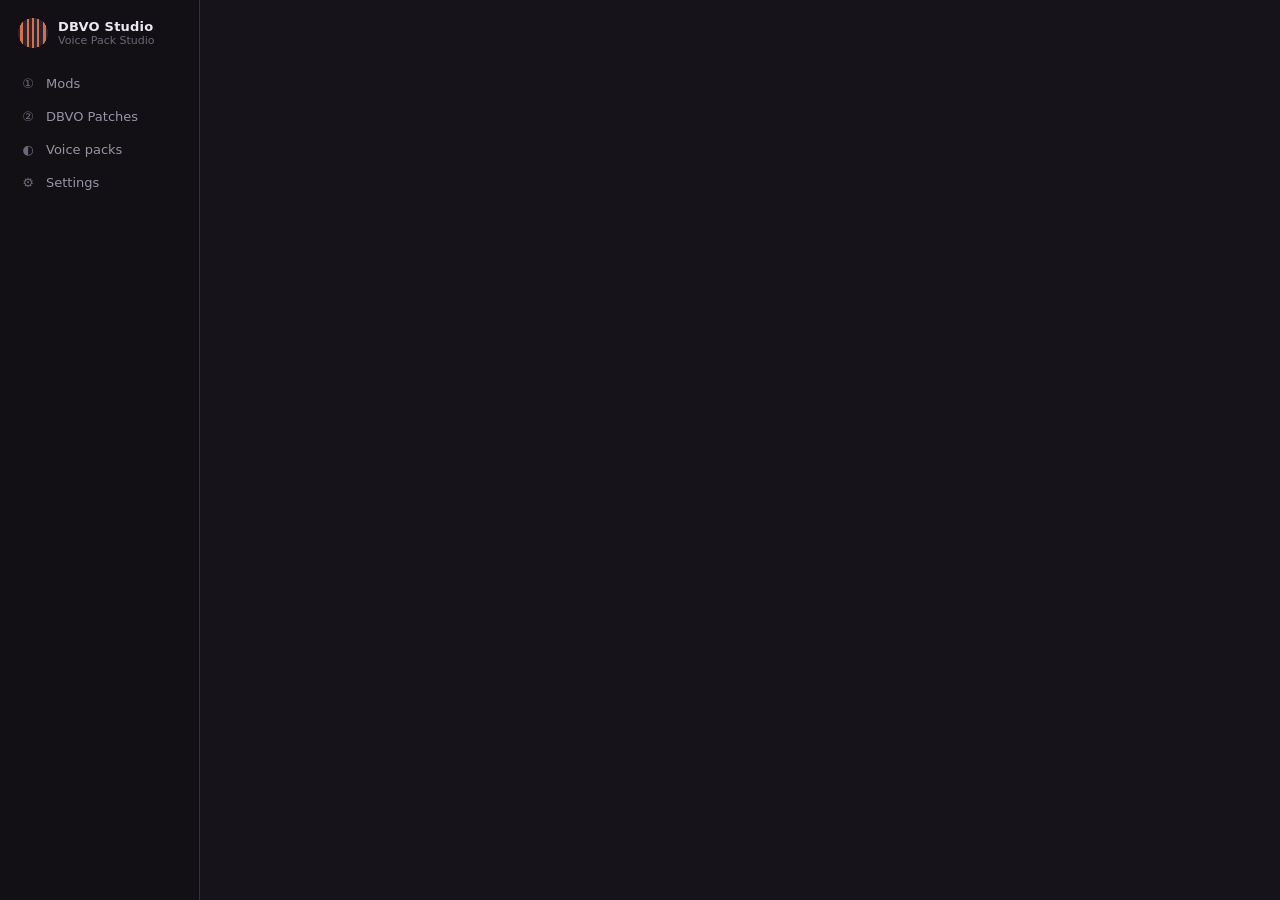
==== src/DbvoStudio.App/wwwroot/index.html @ eaf82854 "WIP: UI shell, styles, grid library Co-Authored-By: Claude Opus 5.5 <noreply@anthropic.com> Claude-S" ====
<!doctype html>
<html lang="en">
<head>
  <meta charset="utf-8">
  <meta name="viewport" content="width=device-width, initial-scale=1">
  <title>DBVO Voice Pack Studio</title>
  <link rel="stylesheet" href="styles.css">
</head>
<body>
  <div id="app">
    <nav id="nav">
      <div class="brand">
        <span class="logo" aria-hidden="true"></span>
        <div>
          <div class="brand-name">DBVO Studio</div>
          <div class="brand-sub">Voice Pack Studio</div>
        </div>
      </div>
      <button class="nav-item" data-view="mods"><span class="n-ico">①</span>Mods</button>
      <button class="nav-item" data-view="patches"><span class="n-ico">②</span>DBVO Patches</button>
      <button class="nav-item" data-view="voices"><span class="n-ico">◐</span>Voice packs</button>
      <button class="nav-item" data-view="settings"><span class="n-ico">⚙</span>Settings</button>
      <div class="nav-fill"></div>
      <div id="job" class="job hidden">
        <div class="job-label"></div>
        <div class="bar"><div class="bar-fill"></div></div>
        <button class="btn sm ghost" id="job-cancel">Cancel</button>
      </div>
    </nav>
    <main id="main"></main>
  </div>
  <div id="toast" class="toast hidden"></div>
  <div id="modal" class="modal hidden"><div class="modal-card"></div></div>
  <script type="module" src="app.js"></script>
</body>
</html>
---- src/DbvoStudio.App/wwwroot/styles.css ----
:root {
  --bg: #16141a;
  --panel: #1e1b23;
  --panel-2: #26222d;
  --line: #34303c;
  --text: #ece8f1;
  --dim: #9a93a6;
  --faint: #6e6779;
  --accent: #d6704a;
  --accent-2: #f0a37f;
  --ok: #5fbf8a;
  --warn: #e5b84f;
  --bad: #e2626b;
  --info: #6aa7e8;
  --row: 30px;
  --radius: 6px;
  font-family: "Segoe UI Variable Text", "Segoe UI", system-ui, sans-serif;
  font-size: 13px;
  color-scheme: dark;
}
* { box-sizing: border-box; }
html, body { margin: 0; height: 100%; background: var(--bg); color: var(--text); overflow: hidden; }
button, input, select, textarea { font: inherit; color: inherit; }
a { color: var(--accent-2); }
.hidden { display: none !important; }
.mono { font-family: "Cascadia Mono", Consolas, monospace; font-size: 12px; }
.dim { color: var(--dim); }
.faint { color: var(--faint); }
.grow { flex: 1; min-width: 0; }
.row { display: flex; align-items: center; gap: 8px; }
.col { display: flex; flex-direction: column; gap: 8px; }
.wrap { flex-wrap: wrap; }
.spacer { flex: 1; }

#app { display: grid; grid-template-columns: 200px 1fr; height: 100%; }
#nav { background: #121015; border-right: 1px solid var(--line); display: flex; flex-direction: column; padding: 14px 10px; gap: 2px; }
.brand { display: flex; gap: 10px; align-items: center; padding: 4px 8px 18px; }
.logo { width: 30px; height: 30px; border-radius: 8px; background: linear-gradient(90deg, transparent 8%, var(--accent) 8% 16%, transparent 16% 30%, var(--accent) 30% 38%, transparent 38% 46%, var(--accent) 46% 54%, transparent 54% 62%, var(--accent) 62% 70%, transparent 70% 84%, var(--accent) 84% 92%, transparent 92%), #2a2430; -webkit-mask: radial-gradient(circle at 50% 50%, #000 70%, transparent 71%); }
.brand-name { font-weight: 650; letter-spacing: .2px; }
.brand-sub { color: var(--faint); font-size: 11px; }
.nav-item { text-align: left; background: none; border: 0; padding: 8px 10px; border-radius: var(--radius); color: var(--dim); cursor: pointer; display: flex; gap: 10px; align-items: center; }
.nav-item:hover { background: var(--panel); color: var(--text); }
.nav-item.active { background: var(--panel-2); color: var(--text); box-shadow: inset 2px 0 0 var(--accent); }
.n-ico { width: 16px; text-align: center; color: var(--faint); }
.nav-fill { flex: 1; }
.job { background: var(--panel); border: 1px solid var(--line); border-radius: var(--radius); padding: 8px; display: flex; flex-direction: column; gap: 6px; }
.job-label { font-size: 12px; color: var(--dim); white-space: nowrap; overflow: hidden; text-overflow: ellipsis; }
.bar { height: 6px; background: var(--panel-2); border-radius: 3px; overflow: hidden; }
.bar-fill { height: 100%; background: var(--accent); width: 0; transition: width .2s; }

#main { overflow: hidden; display: flex; flex-direction: column; min-width: 0; }
.view { display: flex; flex-direction: column; height: 100%; min-height: 0; }
.view-head { padding: 14px 18px 10px; border-bottom: 1px solid var(--line); display: flex; gap: 12px; align-items: center; flex-wrap: wrap; }
.view-head h1 { font-size: 17px; margin: 0; font-weight: 620; }
.view-head .sub { color: var(--dim); }
.view-body { flex: 1; overflow: auto; padding: 16px 18px; min-height: 0; }
.split { flex: 1; display: grid; grid-template-columns: 1fr 360px; min-height: 0; }
.split > .left { display: flex; flex-direction: column; min-width: 0; min-height: 0; }
.inspector { border-left: 1px solid var(--line); background: var(--panel); overflow: auto; padding: 14px; display: flex; flex-direction: column; gap: 12px; }
.inspector h3 { margin: 0; font-size: 13px; color: var(--dim); font-weight: 600; text-transform: uppercase; letter-spacing: .6px; }
.field-label { font-size: 11px; color: var(--faint); text-transform: uppercase; letter-spacing: .5px; margin-bottom: 3px; }
.box { background: var(--panel-2); border: 1px solid var(--line); border-radius: var(--radius); padding: 8px 10px; word-break: break-word; }

.btn { background: var(--panel-2); border: 1px solid var(--line); border-radius: var(--radius); padding: 6px 12px; cursor: pointer; white-space: nowrap; }
.btn:hover { border-color: #4a4454; background: #2d2834; }
.btn:disabled { opacity: .45; cursor: default; }
.btn.primary { background: var(--accent); border-color: var(--accent); color: #1a0f0a; font-weight: 600; }
.btn.primary:hover { background: var(--accent-2); }
.btn.danger { color: var(--bad); }
.btn.ghost { background: transparent; }
.btn.sm { padding: 3px 8px; font-size: 12px; }
.icon-btn { background: none; border: 0; color: var(--dim); cursor: pointer; padding: 2px 5px; border-radius: 4px; font-size: 13px; line-height: 1; }
.icon-btn:hover { background: var(--panel-2); color: var(--text); }

input[type=text], input[type=number], input[type=password], select, textarea {
  background: #121015; border: 1px solid var(--line); border-radius: var(--radius); padding: 6px 8px; outline: none; min-width: 0;
}
input:focus, select:focus, textarea:focus { border-color: var(--accent); }
textarea { resize: vertical; width: 100%; }
input[type=range] { accent-color: var(--accent); }
input[type=checkbox] { accent-color: var(--accent); }
.form { display: grid; grid-template-columns: 200px 1fr; gap: 10px 16px; align-items: center; max-width: 980px; }
.form .help { grid-column: 2; color: var(--faint); font-size: 12px; margin-top: -6px; }
.form h2 { grid-column: 1 / -1; font-size: 14px; margin: 18px 0 2px; color: var(--accent-2); font-weight: 600; }
.path-input { display: flex; gap: 6px; }
.path-input input { flex: 1; }

.cards { display: grid; grid-template-columns: repeat(auto-fill, minmax(320px, 1fr)); gap: 12px; }
.card { background: var(--panel); border: 1px solid var(--line); border-radius: 8px; padding: 12px 14px; cursor: pointer; display: flex; flex-direction: column; gap: 6px; }
.card:hover { border-color: #4a4454; }
.card h3 { margin: 0; font-size: 14px; }
.card .meta { color: var(--dim); font-size: 12px; }

.chip { display: inline-flex; gap: 4px; align-items: center; padding: 2px 8px; border-radius: 999px; background: var(--panel-2); border: 1px solid var(--line); font-size: 12px; color: var(--dim); cursor: pointer; white-space: nowrap; }
.chip:hover { color: var(--text); }
.chip.on { background: #3a2a24; border-color: var(--accent); color: var(--text); }
.chip .n { color: var(--faint); }
.tag-chip { background: #2a2235; border-color: #4a3d5a; color: #d7c9ee; }
.badge { display: inline-block; padding: 0 6px; border-radius: 4px; font-size: 11px; font-weight: 600; line-height: 18px; white-space: nowrap; }
.b-valid { background: #1f3328; color: var(--ok); }
.b-fixed { background: #1f2c3d; color: var(--info); }
.b-broken { background: #3d1f24; color: var(--bad); }
.b-toolong { background: #3d311b; color: var(--warn); }
.b-skip, .b-hidden { background: #2a2730; color: var(--faint); }
.b-changed { background: #3d311b; color: var(--warn); }
.b-removed { background: #2a2730; color: var(--faint); text-decoration: line-through; }

.toolbar { display: flex; gap: 8px; align-items: center; padding: 8px 18px; border-bottom: 1px solid var(--line); flex-wrap: wrap; background: var(--panel); }
.toolbar .grp { display: flex; gap: 6px; align-items: center; padding-right: 10px; border-right: 1px solid var(--line); }
.toolbar .grp:last-child { border-right: 0; }
.toolbar label { color: var(--dim); font-size: 12px; }
.toolbar select, .toolbar input[type=text], .toolbar input[type=number] { padding: 3px 6px; }
.filters { display: flex; gap: 6px; align-items: center; padding: 8px 18px; border-bottom: 1px solid var(--line); flex-wrap: wrap; }
.filters input[type=text] { width: 240px; padding: 4px 8px; }

.banner { margin: 10px 18px 0; padding: 8px 12px; border-radius: var(--radius); border: 1px solid; display: flex; gap: 10px; align-items: center; flex-wrap: wrap; }
.banner.warn { border-color: #6b5320; background: #2a2214; color: #f1d58f; }
.banner.bad { border-color: #6b2a30; background: #2a1517; color: #f3a9ae; }
.banner.info { border-color: #2c4a6b; background: #142130; color: #b5d3f3; }

/* virtual grid */
.vgrid { flex: 1; overflow: auto; position: relative; min-height: 0; }
.vgrid-head { position: sticky; top: 0; z-index: 2; display: flex; background: #1a171f; border-bottom: 1px solid var(--line); height: 28px; align-items: center; font-size: 11px; color: var(--faint); text-transform: uppercase; letter-spacing: .5px; }
.vgrid-body { position: relative; }
.vrow { position: absolute; left: 0; right: 0; height: var(--row); display: flex; align-items: center; border-bottom: 1px solid #221f27; }
.vrow:hover { background: #1d1a22; }
.vrow.sel { background: #2a2230; }
.vrow.focus { box-shadow: inset 2px 0 0 var(--accent); background: #261f2b; }
.vrow.muted { color: var(--faint); }
.cell { padding: 0 8px; overflow: hidden; white-space: nowrap; text-overflow: ellipsis; flex-shrink: 0; }
.cell.flex { flex: 1; min-width: 120px; }
.cell input[type=text] { width: 100%; padding: 2px 6px; background: transparent; border-color: transparent; }
.cell input[type=text]:hover { border-color: var(--line); }
.cell input[type=text]:focus { background: #121015; border-color: var(--accent); }
.dot { width: 9px; height: 9px; border-radius: 50%; display: inline-block; background: var(--faint); }
.dot.Generated { background: var(--ok); }
.dot.Pending { background: #57505f; }
.dot.Generating { background: var(--info); animation: pulse 1s infinite; }
.dot.Failed { background: var(--bad); }
.dot.Stale { background: var(--warn); }
.dot.Omitted { background: transparent; border: 1px solid var(--faint); }
@keyframes pulse { 50% { opacity: .35; } }
.mark { font-size: 11px; color: var(--faint); margin-right: 4px; }
.mark.warn { color: var(--warn); }
.mark.info { color: var(--info); }
.suggest { color: var(--info); }
.diff-add { background: #1f3d2c; color: #9be3b7; border-radius: 3px; padding: 0 2px; }

.actionbar { display: flex; gap: 8px; align-items: center; padding: 8px 18px; border-top: 1px solid var(--line); background: var(--panel); flex-wrap: wrap; }
.dropzone { border: 1px dashed #4a4454; border-radius: 8px; padding: 18px; text-align: center; color: var(--dim); }
.dropzone.over { border-color: var(--accent); color: var(--text); background: #2a1f1c; }
.take { display: flex; gap: 6px; align-items: center; padding: 6px 8px; border-radius: var(--radius); background: var(--panel-2); border: 1px solid var(--line); }
.take.sel { border-color: var(--accent); }
.take .meta { font-size: 11px; color: var(--faint); }
.tbl { width: 100%; border-collapse: collapse; }
.tbl td, .tbl th { padding: 5px 6px; border-bottom: 1px solid var(--line); text-align: left; }
.tbl th { color: var(--faint); font-size: 11px; text-transform: uppercase; font-weight: 500; }

.toast { position: fixed; bottom: 18px; left: 50%; transform: translateX(-50%); background: #2d2834; border: 1px solid var(--line); padding: 9px 16px; border-radius: 8px; max-width: 70%; z-index: 50; box-shadow: 0 8px 30px #0008; }
.toast.bad { border-color: var(--bad); }
.modal { position: fixed; inset: 0; background: #0009; display: flex; align-items: center; justify-content: center; z-index: 40; }
.modal-card { background: var(--panel); border: 1px solid var(--line); border-radius: 10px; padding: 18px 20px; width: min(640px, 92vw); max-height: 86vh; overflow: auto; display: flex; flex-direction: column; gap: 12px; }
.modal-card h2 { margin: 0; font-size: 16px; }
.kv { display: grid; grid-template-columns: 180px 1fr; gap: 4px 12px; }
.kv div:nth-child(odd) { color: var(--dim); }
.empty { color: var(--dim); padding: 40px; text-align: center; }
.empty h2 { color: var(--text); font-size: 16px; }
::-webkit-scrollbar { width: 11px; height: 11px; }
::-webkit-scrollbar-thumb { background: #3a3542; border-radius: 6px; border: 2px solid var(--bg); }
::-webkit-scrollbar-track { background: transparent; }
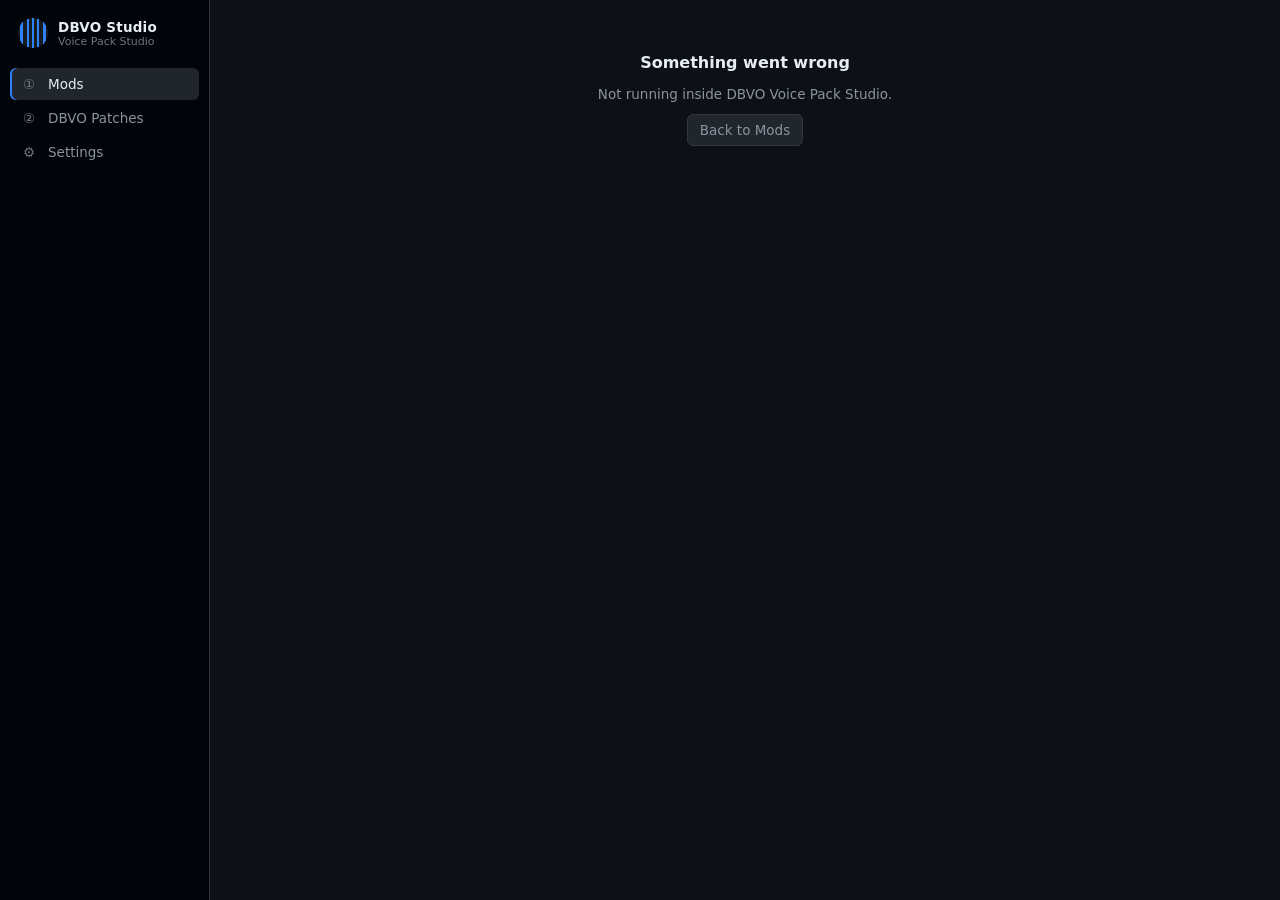
==== commit 513aabdc: "UI for second test: Phase 1/2 rewrite, settings tabs, categories, caret tags Co-Authored-By: Claude " ====
--- a/src/DbvoStudio.App/wwwroot/index.html
+++ b/src/DbvoStudio.App/wwwroot/index.html
@@ -18,7 +18,6 @@
       </div>
       <button class="nav-item" data-view="mods"><span class="n-ico">①</span>Mods</button>
       <button class="nav-item" data-view="patches"><span class="n-ico">②</span>DBVO Patches</button>
-      <button class="nav-item" data-view="voices"><span class="n-ico">◐</span>Voice packs</button>
       <button class="nav-item" data-view="settings"><span class="n-ico">⚙</span>Settings</button>
       <div class="nav-fill"></div>
       <div id="job" class="job hidden">
--- a/src/DbvoStudio.App/wwwroot/styles.css
+++ b/src/DbvoStudio.App/wwwroot/styles.css
@@ -1,170 +1,251 @@
+/* GitHub-Dark style theme: deep blue-black surfaces, blue accent. */
 :root {
-  --bg: #16141a;
-  --panel: #1e1b23;
-  --panel-2: #26222d;
-  --line: #34303c;
-  --text: #ece8f1;
-  --dim: #9a93a6;
-  --faint: #6e6779;
-  --accent: #d6704a;
-  --accent-2: #f0a37f;
-  --ok: #5fbf8a;
-  --warn: #e5b84f;
-  --bad: #e2626b;
-  --info: #6aa7e8;
-  --row: 30px;
+  --bg: #0d1117;
+  --panel: #161b22;
+  --panel-2: #1c2128;
+  --raised: #21262d;
+  --line: #30363d;
+  --line-soft: #21262d;
+  --text: #e6edf3;
+  --dim: #8b949e;
+  --faint: #6e7681;
+  --accent: #2f81f7;
+  --accent-strong: #1f6feb;
+  --accent-soft: #388bfd26;
+  --link: #58a6ff;
+  --ok: #3fb950;
+  --warn: #d29922;
+  --bad: #f85149;
+  --violet: #a371f7;
+  --row: 34px;
   --radius: 6px;
   font-family: "Segoe UI Variable Text", "Segoe UI", system-ui, sans-serif;
-  font-size: 13px;
+  font-size: 13.5px;
   color-scheme: dark;
 }
 * { box-sizing: border-box; }
 html, body { margin: 0; height: 100%; background: var(--bg); color: var(--text); overflow: hidden; }
 button, input, select, textarea { font: inherit; color: inherit; }
-a { color: var(--accent-2); }
+a { color: var(--link); text-decoration: none; }
+a:hover { text-decoration: underline; }
 .hidden { display: none !important; }
-.mono { font-family: "Cascadia Mono", Consolas, monospace; font-size: 12px; }
+.mono { font-family: "Cascadia Mono", "Cascadia Code", Consolas, monospace; font-size: 12.5px; }
 .dim { color: var(--dim); }
 .faint { color: var(--faint); }
 .grow { flex: 1; min-width: 0; }
-.row { display: flex; align-items: center; gap: 8px; }
+.row { display: flex; align-items: center; gap: 8px; min-width: 0; }
 .col { display: flex; flex-direction: column; gap: 8px; }
 .wrap { flex-wrap: wrap; }
 .spacer { flex: 1; }
-
-#app { display: grid; grid-template-columns: 200px 1fr; height: 100%; }
-#nav { background: #121015; border-right: 1px solid var(--line); display: flex; flex-direction: column; padding: 14px 10px; gap: 2px; }
+.ellipsis { overflow: hidden; text-overflow: ellipsis; white-space: nowrap; }
+
+#app { display: grid; grid-template-columns: 210px 1fr; height: 100%; }
+#nav { background: #010409; border-right: 1px solid var(--line); display: flex; flex-direction: column; padding: 14px 10px; gap: 2px; }
 .brand { display: flex; gap: 10px; align-items: center; padding: 4px 8px 18px; }
-.logo { width: 30px; height: 30px; border-radius: 8px; background: linear-gradient(90deg, transparent 8%, var(--accent) 8% 16%, transparent 16% 30%, var(--accent) 30% 38%, transparent 38% 46%, var(--accent) 46% 54%, transparent 54% 62%, var(--accent) 62% 70%, transparent 70% 84%, var(--accent) 84% 92%, transparent 92%), #2a2430; -webkit-mask: radial-gradient(circle at 50% 50%, #000 70%, transparent 71%); }
+.logo { width: 30px; height: 30px; border-radius: 8px; background: linear-gradient(90deg, transparent 8%, var(--accent) 8% 16%, transparent 16% 30%, var(--accent) 30% 38%, transparent 38% 46%, var(--accent) 46% 54%, transparent 54% 62%, var(--accent) 62% 70%, transparent 70% 84%, var(--accent) 84% 92%, transparent 92%), #161b22; -webkit-mask: radial-gradient(circle at 50% 50%, #000 70%, transparent 71%); }
 .brand-name { font-weight: 650; letter-spacing: .2px; }
 .brand-sub { color: var(--faint); font-size: 11px; }
-.nav-item { text-align: left; background: none; border: 0; padding: 8px 10px; border-radius: var(--radius); color: var(--dim); cursor: pointer; display: flex; gap: 10px; align-items: center; }
+.nav-item { text-align: left; background: none; border: 0; padding: 8px 10px; border-radius: var(--radius); color: var(--dim); cursor: pointer; display: flex; gap: 10px; align-items: center; width: 100%; }
 .nav-item:hover { background: var(--panel); color: var(--text); }
-.nav-item.active { background: var(--panel-2); color: var(--text); box-shadow: inset 2px 0 0 var(--accent); }
-.n-ico { width: 16px; text-align: center; color: var(--faint); }
+.nav-item.active { background: var(--raised); color: var(--text); box-shadow: inset 2px 0 0 var(--accent); }
+.n-ico { width: 18px; text-align: center; color: var(--faint); }
 .nav-fill { flex: 1; }
 .job { background: var(--panel); border: 1px solid var(--line); border-radius: var(--radius); padding: 8px; display: flex; flex-direction: column; gap: 6px; }
 .job-label { font-size: 12px; color: var(--dim); white-space: nowrap; overflow: hidden; text-overflow: ellipsis; }
-.bar { height: 6px; background: var(--panel-2); border-radius: 3px; overflow: hidden; }
+.bar { height: 6px; background: var(--raised); border-radius: 3px; overflow: hidden; }
 .bar-fill { height: 100%; background: var(--accent); width: 0; transition: width .2s; }
+.bar.ok .bar-fill { background: var(--ok); }
 
 #main { overflow: hidden; display: flex; flex-direction: column; min-width: 0; }
 .view { display: flex; flex-direction: column; height: 100%; min-height: 0; }
-.view-head { padding: 14px 18px 10px; border-bottom: 1px solid var(--line); display: flex; gap: 12px; align-items: center; flex-wrap: wrap; }
-.view-head h1 { font-size: 17px; margin: 0; font-weight: 620; }
+.view-head { padding: 12px 18px; border-bottom: 1px solid var(--line); display: flex; gap: 12px; align-items: center; flex-wrap: wrap; background: var(--panel); }
+.view-head h1 { font-size: 16px; margin: 0; font-weight: 650; letter-spacing: .2px; }
 .view-head .sub { color: var(--dim); }
-.view-body { flex: 1; overflow: auto; padding: 16px 18px; min-height: 0; }
-.split { flex: 1; display: grid; grid-template-columns: 1fr 360px; min-height: 0; }
+.view-body { flex: 1; overflow: auto; padding: 18px; min-height: 0; }
+.hint { padding: 7px 18px; color: var(--dim); font-size: 12.5px; border-bottom: 1px solid var(--line-soft); background: #0d1117; }
+.hint b { color: var(--text); font-weight: 600; }
+
+.split { flex: 1; display: grid; grid-template-columns: 1fr 380px; min-height: 0; }
+.split.no-insp { grid-template-columns: 1fr; }
+.split.no-insp > .inspector { display: none; }
 .split > .left { display: flex; flex-direction: column; min-width: 0; min-height: 0; }
-.inspector { border-left: 1px solid var(--line); background: var(--panel); overflow: auto; padding: 14px; display: flex; flex-direction: column; gap: 12px; }
-.inspector h3 { margin: 0; font-size: 13px; color: var(--dim); font-weight: 600; text-transform: uppercase; letter-spacing: .6px; }
-.field-label { font-size: 11px; color: var(--faint); text-transform: uppercase; letter-spacing: .5px; margin-bottom: 3px; }
-.box { background: var(--panel-2); border: 1px solid var(--line); border-radius: var(--radius); padding: 8px 10px; word-break: break-word; }
-
-.btn { background: var(--panel-2); border: 1px solid var(--line); border-radius: var(--radius); padding: 6px 12px; cursor: pointer; white-space: nowrap; }
-.btn:hover { border-color: #4a4454; background: #2d2834; }
+.inspector { border-left: 1px solid var(--line); background: var(--panel); overflow-y: auto; overflow-x: hidden; padding: 14px; display: flex; flex-direction: column; gap: 12px; min-width: 0; }
+.inspector h3 { margin: 0; font-size: 11.5px; color: var(--dim); font-weight: 600; text-transform: uppercase; letter-spacing: .7px; }
+.field-label { font-size: 11px; color: var(--faint); text-transform: uppercase; letter-spacing: .6px; margin-bottom: 4px; font-weight: 600; }
+.box { background: var(--bg); border: 1px solid var(--line); border-radius: var(--radius); padding: 8px 10px; word-break: break-word; overflow-wrap: anywhere; }
+.help { background: #0d1d33; border: 1px solid #1f4170; border-radius: var(--radius); padding: 10px 12px; color: #c9d8ec; font-size: 12.5px; line-height: 1.5; }
+.help.warn { background: #2a2111; border-color: #5c4615; color: #e8d6a8; }
+.help.bad { background: #2a1416; border-color: #6e2a2f; color: #f2c0c3; }
+.help b { color: var(--text); }
+.help p { margin: 0 0 6px; }
+.help p:last-child { margin: 0; }
+.help ul { margin: 4px 0 0; padding-left: 18px; }
+.counter { font-size: 12px; color: var(--dim); }
+.counter.over { color: var(--bad); font-weight: 600; }
+.check { font-size: 12px; padding: 6px 8px; border-radius: var(--radius); }
+.check.bad { background: #2a1416; color: #f2c0c3; }
+.check.ok { background: #102a19; color: #a6e3b5; }
+
+.btn { background: var(--raised); border: 1px solid var(--line); border-radius: var(--radius); padding: 5px 12px; cursor: pointer; white-space: nowrap; display: inline-flex; gap: 6px; align-items: center; line-height: 20px; }
+.btn:hover { background: #30363d; border-color: #8b949e55; }
 .btn:disabled { opacity: .45; cursor: default; }
-.btn.primary { background: var(--accent); border-color: var(--accent); color: #1a0f0a; font-weight: 600; }
-.btn.primary:hover { background: var(--accent-2); }
+.btn.primary { background: var(--accent-strong); border-color: #388bfd66; color: #fff; font-weight: 600; }
+.btn.primary:hover { background: var(--accent); }
 .btn.danger { color: var(--bad); }
-.btn.ghost { background: transparent; }
-.btn.sm { padding: 3px 8px; font-size: 12px; }
-.icon-btn { background: none; border: 0; color: var(--dim); cursor: pointer; padding: 2px 5px; border-radius: 4px; font-size: 13px; line-height: 1; }
-.icon-btn:hover { background: var(--panel-2); color: var(--text); }
+.btn.ghost { background: transparent; border-color: transparent; }
+.btn.ghost:hover { background: var(--raised); border-color: var(--line); }
+.btn.sm { padding: 2px 9px; font-size: 12.5px; }
+.btn-group { display: inline-flex; }
+.btn-group .btn:not(:last-child) { border-top-right-radius: 0; border-bottom-right-radius: 0; }
+.btn-group .btn:not(:first-child) { border-top-left-radius: 0; border-bottom-left-radius: 0; border-left: 1px solid #ffffff33; }
+.icon-btn { background: none; border: 0; color: var(--dim); cursor: pointer; padding: 3px 6px; border-radius: 4px; font-size: 14px; line-height: 1; }
+.icon-btn:hover { background: var(--raised); color: var(--text); }
+.icon-btn:disabled { opacity: .35; cursor: default; }
+.menu { position: absolute; z-index: 30; background: var(--panel); border: 1px solid var(--line); border-radius: 8px; padding: 4px; box-shadow: 0 8px 24px #010409cc; min-width: 220px; }
+.menu button { display: block; width: 100%; text-align: left; background: none; border: 0; padding: 7px 10px; border-radius: 5px; cursor: pointer; }
+.menu button:hover { background: var(--accent-strong); color: #fff; }
+.menu .menu-sub { color: var(--faint); font-size: 11.5px; }
 
 input[type=text], input[type=number], input[type=password], select, textarea {
-  background: #121015; border: 1px solid var(--line); border-radius: var(--radius); padding: 6px 8px; outline: none; min-width: 0;
+  background: var(--bg); border: 1px solid var(--line); border-radius: var(--radius); padding: 5px 9px; outline: none; min-width: 0;
 }
-input:focus, select:focus, textarea:focus { border-color: var(--accent); }
-textarea { resize: vertical; width: 100%; }
+input:focus, select:focus, textarea:focus { border-color: var(--accent); box-shadow: 0 0 0 3px var(--accent-soft); }
+textarea { resize: vertical; width: 100%; line-height: 1.45; }
 input[type=range] { accent-color: var(--accent); }
-input[type=checkbox] { accent-color: var(--accent); }
-.form { display: grid; grid-template-columns: 200px 1fr; gap: 10px 16px; align-items: center; max-width: 980px; }
-.form .help { grid-column: 2; color: var(--faint); font-size: 12px; margin-top: -6px; }
-.form h2 { grid-column: 1 / -1; font-size: 14px; margin: 18px 0 2px; color: var(--accent-2); font-weight: 600; }
+input[type=checkbox] { accent-color: var(--accent); width: 15px; height: 15px; }
+
+/* toggle switch */
+.switch { display: inline-flex; align-items: center; gap: 10px; cursor: pointer; user-select: none; }
+.switch input { display: none; }
+.switch .track { width: 34px; height: 19px; border-radius: 10px; background: #30363d; position: relative; transition: background .15s; flex-shrink: 0; }
+.switch .track::after { content: ""; position: absolute; top: 2px; left: 2px; width: 15px; height: 15px; border-radius: 50%; background: #8b949e; transition: left .15s, background .15s; }
+.switch input:checked + .track { background: var(--accent-strong); }
+.switch input:checked + .track::after { left: 17px; background: #fff; }
+.switch.disabled { opacity: .5; cursor: default; }
+
+/* segmented control */
+.seg { display: inline-flex; background: var(--bg); border: 1px solid var(--line); border-radius: var(--radius); padding: 2px; }
+.seg button { background: none; border: 0; padding: 3px 12px; border-radius: 4px; cursor: pointer; color: var(--dim); }
+.seg button.on { background: var(--raised); color: var(--text); box-shadow: inset 0 0 0 1px var(--line); font-weight: 600; }
+.seg button:disabled { cursor: default; }
+
+/* settings layout */
+.settings { display: grid; grid-template-columns: 210px 1fr; flex: 1; min-height: 0; }
+.subnav { border-right: 1px solid var(--line); padding: 14px 10px; display: flex; flex-direction: column; gap: 2px; overflow: auto; }
+.section { background: var(--panel); border: 1px solid var(--line); border-radius: 8px; margin-bottom: 16px; max-width: 1100px; }
+.section-head { padding: 12px 16px; border-bottom: 1px solid var(--line); display: flex; align-items: center; gap: 10px; }
+.section-head h2 { margin: 0; font-size: 14px; font-weight: 650; }
+.section-body { padding: 4px 16px; }
+.srow { display: grid; grid-template-columns: 260px 1fr; gap: 16px; align-items: center; padding: 12px 0; border-bottom: 1px solid var(--line-soft); }
+.srow:last-child { border-bottom: 0; }
+.srow .lbl { display: flex; flex-direction: column; gap: 2px; }
+.srow .lbl small { color: var(--faint); font-size: 12px; line-height: 1.35; }
+.pill { display: inline-block; font-size: 10.5px; font-weight: 700; letter-spacing: .5px; padding: 1px 7px; border-radius: 10px; border: 1px solid; }
+.pill.blue { color: var(--link); border-color: #1f4170; background: #0d1d33; }
+.pill.gold { color: #e3b341; border-color: #5c4615; background: #2a2111; }
 .path-input { display: flex; gap: 6px; }
 .path-input input { flex: 1; }
 
-.cards { display: grid; grid-template-columns: repeat(auto-fill, minmax(320px, 1fr)); gap: 12px; }
-.card { background: var(--panel); border: 1px solid var(--line); border-radius: 8px; padding: 12px 14px; cursor: pointer; display: flex; flex-direction: column; gap: 6px; }
-.card:hover { border-color: #4a4454; }
-.card h3 { margin: 0; font-size: 14px; }
-.card .meta { color: var(--dim); font-size: 12px; }
-
-.chip { display: inline-flex; gap: 4px; align-items: center; padding: 2px 8px; border-radius: 999px; background: var(--panel-2); border: 1px solid var(--line); font-size: 12px; color: var(--dim); cursor: pointer; white-space: nowrap; }
-.chip:hover { color: var(--text); }
-.chip.on { background: #3a2a24; border-color: var(--accent); color: var(--text); }
+.chip { display: inline-flex; gap: 5px; align-items: center; padding: 2px 10px; border-radius: 999px; background: var(--panel); border: 1px solid var(--line); font-size: 12.5px; color: var(--dim); cursor: pointer; white-space: nowrap; }
+.chip:hover { color: var(--text); border-color: #8b949e66; }
+.chip.on { background: var(--accent-soft); border-color: var(--accent); color: var(--text); }
 .chip .n { color: var(--faint); }
-.tag-chip { background: #2a2235; border-color: #4a3d5a; color: #d7c9ee; }
-.badge { display: inline-block; padding: 0 6px; border-radius: 4px; font-size: 11px; font-weight: 600; line-height: 18px; white-space: nowrap; }
-.b-valid { background: #1f3328; color: var(--ok); }
-.b-fixed { background: #1f2c3d; color: var(--info); }
-.b-broken { background: #3d1f24; color: var(--bad); }
-.b-toolong { background: #3d311b; color: var(--warn); }
-.b-skip, .b-hidden { background: #2a2730; color: var(--faint); }
-.b-changed { background: #3d311b; color: var(--warn); }
-.b-removed { background: #2a2730; color: var(--faint); text-decoration: line-through; }
-
-.toolbar { display: flex; gap: 8px; align-items: center; padding: 8px 18px; border-bottom: 1px solid var(--line); flex-wrap: wrap; background: var(--panel); }
-.toolbar .grp { display: flex; gap: 6px; align-items: center; padding-right: 10px; border-right: 1px solid var(--line); }
-.toolbar .grp:last-child { border-right: 0; }
-.toolbar label { color: var(--dim); font-size: 12px; }
-.toolbar select, .toolbar input[type=text], .toolbar input[type=number] { padding: 3px 6px; }
+.tag-chip { background: transparent; border-color: #1f4170; color: var(--link); border-radius: 6px; padding: 2px 9px; }
+.tag-chip:hover { background: #0d1d33; color: #a5d6ff; border-color: var(--accent); }
+.badge { display: inline-block; padding: 0 7px; border-radius: 10px; font-size: 11px; font-weight: 600; line-height: 19px; white-space: nowrap; border: 1px solid transparent; }
+.b-valid { color: var(--ok); border-color: #238636aa; background: #12261a; }
+.b-fixed { color: var(--link); border-color: #1f4170; background: #0d1d33; }
+.b-broken { color: var(--bad); border-color: #6e2a2f; background: #2a1416; }
+.b-toolong { color: #e3b341; border-color: #5c4615; background: #2a2111; }
+.b-player { color: var(--violet); border-color: #4c2f7a; background: #1f1533; }
+.b-skip, .b-hidden { color: var(--faint); border-color: var(--line); }
+.b-changed { color: #e3b341; border-color: #5c4615; }
+.b-removed { color: var(--faint); border-color: var(--line); text-decoration: line-through; }
+
+.toolbar { display: flex; gap: 14px; align-items: flex-end; padding: 10px 18px; border-bottom: 1px solid var(--line); flex-wrap: wrap; background: var(--panel); }
+.tgroup { display: flex; flex-direction: column; gap: 4px; }
+.tgroup > label { color: var(--faint); font-size: 10.5px; text-transform: uppercase; letter-spacing: .7px; font-weight: 600; }
+.tgroup .row { gap: 6px; }
+.tdiv { width: 1px; align-self: stretch; background: var(--line); }
+.toolbar select, .toolbar input[type=text], .toolbar input[type=number] { padding: 4px 8px; }
+.tagbar { display: flex; gap: 6px; align-items: center; padding: 7px 18px; border-bottom: 1px solid var(--line); flex-wrap: wrap; }
+.tagbar .lbl { color: var(--faint); font-size: 10.5px; text-transform: uppercase; letter-spacing: .7px; font-weight: 600; margin-right: 4px; }
 .filters { display: flex; gap: 6px; align-items: center; padding: 8px 18px; border-bottom: 1px solid var(--line); flex-wrap: wrap; }
-.filters input[type=text] { width: 240px; padding: 4px 8px; }
+.filters input[type=text] { width: 260px; }
 
 .banner { margin: 10px 18px 0; padding: 8px 12px; border-radius: var(--radius); border: 1px solid; display: flex; gap: 10px; align-items: center; flex-wrap: wrap; }
-.banner.warn { border-color: #6b5320; background: #2a2214; color: #f1d58f; }
-.banner.bad { border-color: #6b2a30; background: #2a1517; color: #f3a9ae; }
-.banner.info { border-color: #2c4a6b; background: #142130; color: #b5d3f3; }
+.banner.warn { border-color: #5c4615; background: #2a2111; color: #e8d6a8; }
+.banner.bad { border-color: #6e2a2f; background: #2a1416; color: #f2c0c3; }
+.banner.info { border-color: #1f4170; background: #0d1d33; color: #c9d8ec; }
 
 /* virtual grid */
 .vgrid { flex: 1; overflow: auto; position: relative; min-height: 0; }
-.vgrid-head { position: sticky; top: 0; z-index: 2; display: flex; background: #1a171f; border-bottom: 1px solid var(--line); height: 28px; align-items: center; font-size: 11px; color: var(--faint); text-transform: uppercase; letter-spacing: .5px; }
-.vgrid-body { position: relative; }
-.vrow { position: absolute; left: 0; right: 0; height: var(--row); display: flex; align-items: center; border-bottom: 1px solid #221f27; }
-.vrow:hover { background: #1d1a22; }
-.vrow.sel { background: #2a2230; }
-.vrow.focus { box-shadow: inset 2px 0 0 var(--accent); background: #261f2b; }
+.vgrid-head { position: sticky; top: 0; z-index: 2; display: flex; background: var(--panel); border-bottom: 1px solid var(--line); height: 30px; align-items: center; min-width: max-content; }
+.vgrid-head .cell { font-size: 10.5px; color: var(--faint); text-transform: uppercase; letter-spacing: .7px; font-weight: 600; font-family: inherit; position: relative; height: 100%; display: flex; align-items: center; }
+.resizer { position: absolute; right: 0; top: 4px; bottom: 4px; width: 7px; cursor: col-resize; border-right: 2px solid transparent; }
+.resizer:hover, .resizer.drag { border-right-color: var(--accent); }
+.vgrid-body { position: relative; min-width: max-content; }
+.vrow { position: absolute; left: 0; min-width: 100%; height: var(--row); display: flex; align-items: center; border-bottom: 1px solid var(--line-soft); }
+.vrow:hover { background: #161b22; }
+.vrow.sel { background: #0d1d33; }
+.vrow.focus { box-shadow: inset 2px 0 0 var(--accent); background: #131c2b; }
 .vrow.muted { color: var(--faint); }
 .cell { padding: 0 8px; overflow: hidden; white-space: nowrap; text-overflow: ellipsis; flex-shrink: 0; }
-.cell.flex { flex: 1; min-width: 120px; }
-.cell input[type=text] { width: 100%; padding: 2px 6px; background: transparent; border-color: transparent; }
-.cell input[type=text]:hover { border-color: var(--line); }
-.cell input[type=text]:focus { background: #121015; border-color: var(--accent); }
-.dot { width: 9px; height: 9px; border-radius: 50%; display: inline-block; background: var(--faint); }
-.dot.Generated { background: var(--ok); }
-.dot.Pending { background: #57505f; }
-.dot.Generating { background: var(--info); animation: pulse 1s infinite; }
-.dot.Failed { background: var(--bad); }
-.dot.Stale { background: var(--warn); }
-.dot.Omitted { background: transparent; border: 1px solid var(--faint); }
-@keyframes pulse { 50% { opacity: .35; } }
-.mark { font-size: 11px; color: var(--faint); margin-right: 4px; }
+.cell.flex { flex-grow: 1; flex-shrink: 1; }
+.cell input[type=text] { width: 100%; padding: 3px 7px; background: transparent; border-color: transparent; }
+.cell input[type=text]:hover { border-color: var(--line); background: var(--bg); }
+.cell input[type=text]:focus { background: var(--bg); border-color: var(--accent); }
+.dot { width: 10px; height: 10px; border-radius: 50%; display: inline-block; border: 2px solid #484f58; }
+.dot.Generated { background: var(--ok); border-color: var(--ok); }
+.dot.Generating { border-color: var(--accent); animation: pulse 1s infinite; }
+.dot.Failed { background: var(--bad); border-color: var(--bad); }
+.dot.Stale { background: var(--warn); border-color: var(--warn); }
+.dot.Omitted { border-style: dashed; }
+@keyframes pulse { 50% { opacity: .3; } }
+.mark { font-size: 11px; color: var(--faint); margin-right: 5px; font-weight: 600; }
 .mark.warn { color: var(--warn); }
-.mark.info { color: var(--info); }
-.suggest { color: var(--info); }
-.diff-add { background: #1f3d2c; color: #9be3b7; border-radius: 3px; padding: 0 2px; }
-
-.actionbar { display: flex; gap: 8px; align-items: center; padding: 8px 18px; border-top: 1px solid var(--line); background: var(--panel); flex-wrap: wrap; }
-.dropzone { border: 1px dashed #4a4454; border-radius: 8px; padding: 18px; text-align: center; color: var(--dim); }
-.dropzone.over { border-color: var(--accent); color: var(--text); background: #2a1f1c; }
-.take { display: flex; gap: 6px; align-items: center; padding: 6px 8px; border-radius: var(--radius); background: var(--panel-2); border: 1px solid var(--line); }
+.mark.info { color: var(--link); }
+.fname { color: var(--link); }
+.suggest { color: var(--link); }
+.diff-add { background: #12261a; color: #7ee2a8; border-radius: 3px; padding: 0 2px; }
+
+.statusbar { display: flex; gap: 10px; align-items: center; padding: 8px 18px; border-top: 1px solid var(--line); background: var(--panel); flex-wrap: wrap; }
+.statusbar .stat { color: var(--dim); }
+.statusbar .stat b { color: var(--text); }
+.dropzone { border: 1px dashed #484f58; border-radius: 8px; padding: 22px; text-align: center; color: var(--dim); }
+.dropzone.over { border-color: var(--accent); color: var(--text); background: #0d1d33; }
+.take { display: flex; gap: 6px; align-items: center; padding: 7px 9px; border-radius: var(--radius); background: var(--bg); border: 1px solid var(--line); }
 .take.sel { border-color: var(--accent); }
-.take .meta { font-size: 11px; color: var(--faint); }
+.take .meta { font-size: 11.5px; color: var(--faint); }
 .tbl { width: 100%; border-collapse: collapse; }
-.tbl td, .tbl th { padding: 5px 6px; border-bottom: 1px solid var(--line); text-align: left; }
-.tbl th { color: var(--faint); font-size: 11px; text-transform: uppercase; font-weight: 500; }
-
-.toast { position: fixed; bottom: 18px; left: 50%; transform: translateX(-50%); background: #2d2834; border: 1px solid var(--line); padding: 9px 16px; border-radius: 8px; max-width: 70%; z-index: 50; box-shadow: 0 8px 30px #0008; }
+.tbl td, .tbl th { padding: 6px; border-bottom: 1px solid var(--line-soft); text-align: left; }
+.tbl th { color: var(--faint); font-size: 10.5px; text-transform: uppercase; letter-spacing: .6px; font-weight: 600; }
+.tbl input[type=text] { width: 100%; }
+
+/* DBVO Patches list */
+.cat { margin-bottom: 14px; border: 1px solid var(--line); border-radius: 8px; background: var(--panel); }
+.cat-head { display: flex; align-items: center; gap: 10px; padding: 8px 12px; cursor: pointer; user-select: none; }
+.cat-head h3 { margin: 0; font-size: 13px; font-weight: 650; }
+.cat-head .caret { color: var(--faint); width: 12px; }
+.cat.drop-over { border-color: var(--accent); box-shadow: 0 0 0 3px var(--accent-soft); }
+.prow { display: grid; grid-template-columns: 18px minmax(160px, 2fr) minmax(120px, 1fr) 230px 210px; gap: 12px; align-items: center; padding: 6px 12px; border-top: 1px solid var(--line-soft); cursor: pointer; }
+.prow:hover { background: #1c2128; }
+.prow > div:last-child { white-space: nowrap; }
+.prow .grip { color: var(--faint); cursor: grab; }
+.prow.dragging { opacity: .4; }
+
+.toast { position: fixed; bottom: 60px; left: 50%; transform: translateX(-50%); background: var(--raised); border: 1px solid var(--line); padding: 9px 16px; border-radius: 8px; max-width: 70%; z-index: 50; box-shadow: 0 8px 30px #010409cc; }
 .toast.bad { border-color: var(--bad); }
-.modal { position: fixed; inset: 0; background: #0009; display: flex; align-items: center; justify-content: center; z-index: 40; }
-.modal-card { background: var(--panel); border: 1px solid var(--line); border-radius: 10px; padding: 18px 20px; width: min(640px, 92vw); max-height: 86vh; overflow: auto; display: flex; flex-direction: column; gap: 12px; }
+.modal { position: fixed; inset: 0; background: #010409b0; display: flex; align-items: center; justify-content: center; z-index: 40; }
+.modal-card { background: var(--panel); border: 1px solid var(--line); border-radius: 10px; padding: 18px 20px; width: min(660px, 92vw); max-height: 86vh; overflow: auto; display: flex; flex-direction: column; gap: 12px; box-shadow: 0 16px 48px #010409; }
 .modal-card h2 { margin: 0; font-size: 16px; }
-.kv { display: grid; grid-template-columns: 180px 1fr; gap: 4px 12px; }
+.kv { display: grid; grid-template-columns: 200px 1fr; gap: 5px 12px; }
 .kv div:nth-child(odd) { color: var(--dim); }
 .empty { color: var(--dim); padding: 40px; text-align: center; }
 .empty h2 { color: var(--text); font-size: 16px; }
+.saved { font-size: 12px; color: var(--faint); }
+.saved.ok { color: var(--ok); }
+.saved.bad { color: var(--bad); }
 ::-webkit-scrollbar { width: 11px; height: 11px; }
-::-webkit-scrollbar-thumb { background: #3a3542; border-radius: 6px; border: 2px solid var(--bg); }
+::-webkit-scrollbar-thumb { background: #30363d; border-radius: 6px; border: 2px solid var(--bg); }
 ::-webkit-scrollbar-track { background: transparent; }
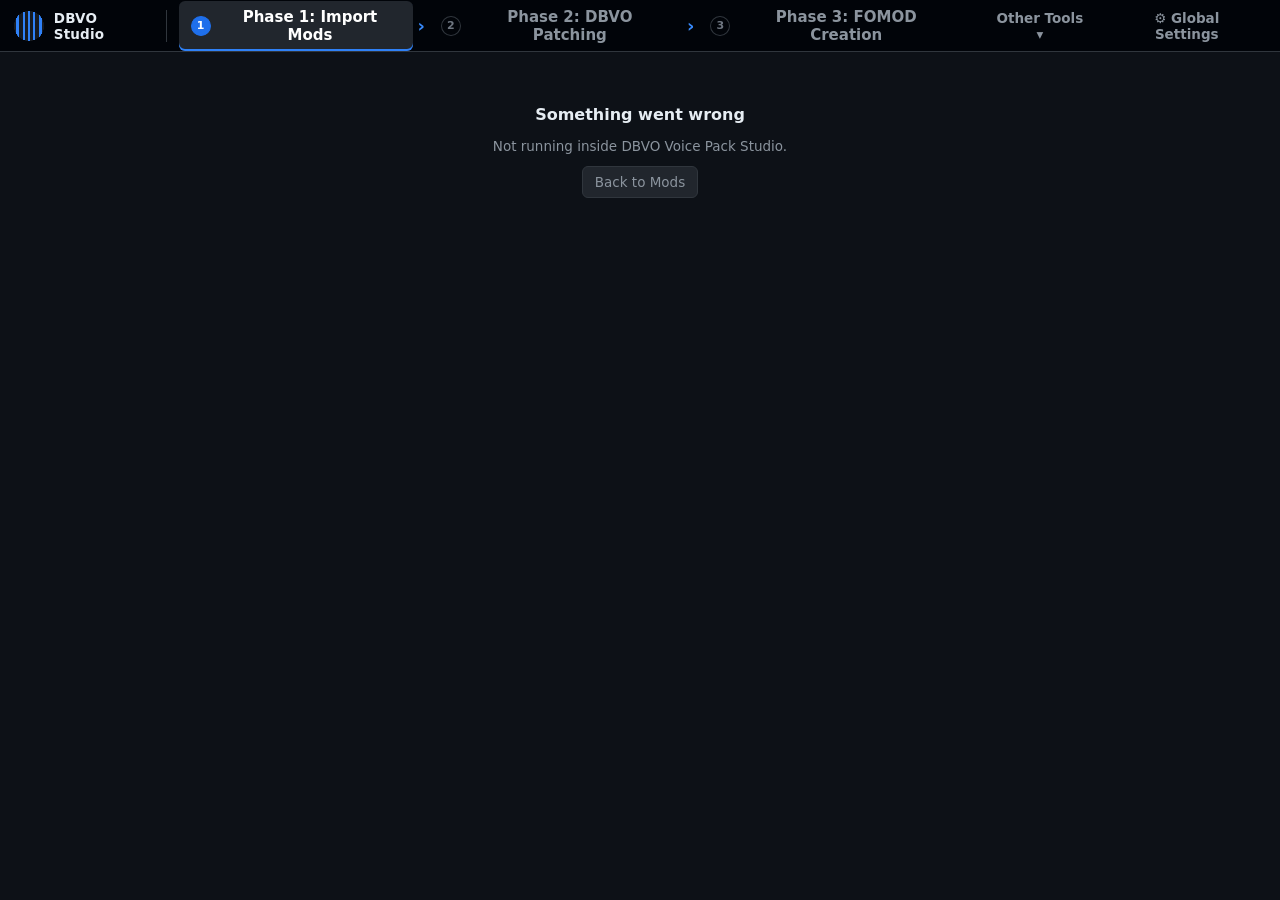
==== commit 0530c192: "UI: phase breadcrumb, cards, Phase 1/2 layout, marks, columns menu, engines, Voice Changer, WAV to L" ====
--- a/src/DbvoStudio.App/wwwroot/index.html
+++ b/src/DbvoStudio.App/wwwroot/index.html
@@ -8,24 +8,27 @@
 </head>
 <body>
   <div id="app">
-    <nav id="nav">
+    <header id="top">
       <div class="brand">
         <span class="logo" aria-hidden="true"></span>
-        <div>
-          <div class="brand-name">DBVO Studio</div>
-          <div class="brand-sub">Voice Pack Studio</div>
-        </div>
+        <div class="brand-name">DBVO Studio</div>
       </div>
-      <button class="nav-item" data-view="mods"><span class="n-ico">①</span>Mods</button>
-      <button class="nav-item" data-view="patches"><span class="n-ico">②</span>DBVO Patches</button>
-      <button class="nav-item" data-view="settings"><span class="n-ico">⚙</span>Settings</button>
-      <div class="nav-fill"></div>
+      <nav class="crumbs">
+        <button class="crumb" data-section="mods"><span class="num">1</span>Phase 1: Import Mods</button>
+        <span class="crumb-sep">›</span>
+        <button class="crumb" data-section="patches"><span class="num">2</span>Phase 2: DBVO Patching</button>
+        <span class="crumb-sep">›</span>
+        <button class="crumb" data-section="fomods"><span class="num">3</span>Phase 3: FOMOD Creation</button>
+      </nav>
+      <div style="flex:1"></div>
       <div id="job" class="job hidden">
         <div class="job-label"></div>
         <div class="bar"><div class="bar-fill"></div></div>
         <button class="btn sm ghost" id="job-cancel">Cancel</button>
       </div>
-    </nav>
+      <button class="top-btn" id="tools-btn" data-section="tools">Other Tools ▾</button>
+      <button class="top-btn" data-section="settings">⚙ Global Settings</button>
+    </header>
     <main id="main"></main>
   </div>
   <div id="toast" class="toast hidden"></div>
--- a/src/DbvoStudio.App/wwwroot/styles.css
+++ b/src/DbvoStudio.App/wwwroot/styles.css
@@ -12,7 +12,7 @@
   --accent: #2f81f7;
   --accent-strong: #1f6feb;
   --accent-soft: #388bfd26;
-  --link: #58a6ff;
+  --link: #79c0ff;
   --ok: #3fb950;
   --warn: #d29922;
   --bad: #f85149;
@@ -39,9 +39,19 @@
 .spacer { flex: 1; }
 .ellipsis { overflow: hidden; text-overflow: ellipsis; white-space: nowrap; }
 
-#app { display: grid; grid-template-columns: 210px 1fr; height: 100%; }
-#nav { background: #010409; border-right: 1px solid var(--line); display: flex; flex-direction: column; padding: 14px 10px; gap: 2px; }
-.brand { display: flex; gap: 10px; align-items: center; padding: 4px 8px 18px; }
+#app { display: flex; flex-direction: column; height: 100%; }
+#top { background: #010409; border-bottom: 1px solid var(--line); display: flex; align-items: center; gap: 6px; padding: 0 14px; height: 52px; flex-shrink: 0; }
+.brand { display: flex; gap: 10px; align-items: center; padding: 0 14px 0 0; margin-right: 6px; border-right: 1px solid var(--line); height: 32px; }
+.crumbs { display: flex; align-items: center; gap: 2px; }
+.crumb { background: none; border: 0; color: var(--dim); font-size: 15px; font-weight: 600; padding: 7px 12px; border-radius: var(--radius); cursor: pointer; display: flex; gap: 8px; align-items: center; }
+.crumb .num { font-size: 11px; font-weight: 700; color: var(--faint); border: 1px solid var(--line); border-radius: 50%; width: 20px; height: 20px; display: inline-flex; align-items: center; justify-content: center; }
+.crumb:hover { color: var(--text); background: var(--panel); }
+.crumb.active { color: #fff; background: var(--raised); box-shadow: inset 0 -2px 0 var(--accent); }
+.crumb.active .num { background: var(--accent-strong); border-color: var(--accent-strong); color: #fff; }
+.crumb-sep { color: #388bfd; font-size: 18px; font-weight: 700; padding: 0 2px; }
+.top-btn { background: none; border: 1px solid transparent; color: var(--dim); padding: 6px 12px; border-radius: var(--radius); cursor: pointer; font-weight: 600; }
+.top-btn:hover { color: var(--text); background: var(--panel); border-color: var(--line); }
+.top-btn.active { color: #fff; background: var(--raised); border-color: var(--line); }
 .logo { width: 30px; height: 30px; border-radius: 8px; background: linear-gradient(90deg, transparent 8%, var(--accent) 8% 16%, transparent 16% 30%, var(--accent) 30% 38%, transparent 38% 46%, var(--accent) 46% 54%, transparent 54% 62%, var(--accent) 62% 70%, transparent 70% 84%, var(--accent) 84% 92%, transparent 92%), #161b22; -webkit-mask: radial-gradient(circle at 50% 50%, #000 70%, transparent 71%); }
 .brand-name { font-weight: 650; letter-spacing: .2px; }
 .brand-sub { color: var(--faint); font-size: 11px; }
@@ -50,13 +60,14 @@
 .nav-item.active { background: var(--raised); color: var(--text); box-shadow: inset 2px 0 0 var(--accent); }
 .n-ico { width: 18px; text-align: center; color: var(--faint); }
 .nav-fill { flex: 1; }
-.job { background: var(--panel); border: 1px solid var(--line); border-radius: var(--radius); padding: 8px; display: flex; flex-direction: column; gap: 6px; }
+.job { background: var(--panel); border: 1px solid var(--line); border-radius: var(--radius); padding: 4px 8px; display: flex; align-items: center; gap: 8px; width: 330px; }
+.job .bar { flex: 1; min-width: 60px; }
 .job-label { font-size: 12px; color: var(--dim); white-space: nowrap; overflow: hidden; text-overflow: ellipsis; }
 .bar { height: 6px; background: var(--raised); border-radius: 3px; overflow: hidden; }
 .bar-fill { height: 100%; background: var(--accent); width: 0; transition: width .2s; }
 .bar.ok .bar-fill { background: var(--ok); }
 
-#main { overflow: hidden; display: flex; flex-direction: column; min-width: 0; }
+#main { overflow: hidden; display: flex; flex-direction: column; min-width: 0; flex: 1; min-height: 0; }
 .view { display: flex; flex-direction: column; height: 100%; min-height: 0; }
 .view-head { padding: 12px 18px; border-bottom: 1px solid var(--line); display: flex; gap: 12px; align-items: center; flex-wrap: wrap; background: var(--panel); }
 .view-head h1 { font-size: 16px; margin: 0; font-weight: 650; letter-spacing: .2px; }
@@ -105,6 +116,17 @@
 .menu button { display: block; width: 100%; text-align: left; background: none; border: 0; padding: 7px 10px; border-radius: 5px; cursor: pointer; }
 .menu button:hover { background: var(--accent-strong); color: #fff; }
 .menu .menu-sub { color: var(--faint); font-size: 11.5px; }
+.menu button:hover .menu-sub { color: #dbe9ff; }
+.menu-check { display: flex; gap: 8px; align-items: center; padding: 6px 10px; border-radius: 5px; cursor: pointer; }
+.menu-check:hover { background: var(--raised); }
+.tip { color: var(--faint); cursor: help; font-size: 12px; }
+.icon-btn.big { font-size: 17px; padding: 4px 9px; }
+.icon-btn.on { color: var(--warn); }
+.mark-btn { background: none; border: 1px solid var(--line); width: 22px; height: 22px; border-radius: 5px; cursor: pointer; color: transparent; font-size: 13px; line-height: 1; padding: 0; }
+.mark-btn:hover { border-color: var(--warn); }
+.mark-btn.on { background: #3b2e0c; border-color: var(--warn); color: var(--warn); }
+.voice-chip { display: inline-flex; align-items: center; gap: 6px; padding: 3px 10px 3px 8px; border-radius: 999px; font-weight: 650; background: #1f1533; color: #dcc6ff; border: 1px solid #4c2f7a; }
+.voice-chip::before { content: ""; width: 8px; height: 8px; border-radius: 50%; background: var(--vc, var(--violet)); }
 
 input[type=text], input[type=number], input[type=password], select, textarea {
   background: var(--bg); border: 1px solid var(--line); border-radius: var(--radius); padding: 5px 9px; outline: none; min-width: 0;
@@ -173,13 +195,16 @@
 .filters { display: flex; gap: 6px; align-items: center; padding: 8px 18px; border-bottom: 1px solid var(--line); flex-wrap: wrap; }
 .filters input[type=text] { width: 260px; }
 
-.banner { margin: 10px 18px 0; padding: 8px 12px; border-radius: var(--radius); border: 1px solid; display: flex; gap: 10px; align-items: center; flex-wrap: wrap; }
+.banner { margin: 6px 18px 0; padding: 4px 10px; font-size: 12.5px; min-height: 30px; border-radius: var(--radius); border: 1px solid; display: flex; gap: 10px; align-items: center; flex-wrap: wrap; }
+.banner .btn.sm { padding: 1px 8px; }
 .banner.warn { border-color: #5c4615; background: #2a2111; color: #e8d6a8; }
 .banner.bad { border-color: #6e2a2f; background: #2a1416; color: #f2c0c3; }
 .banner.info { border-color: #1f4170; background: #0d1d33; color: #c9d8ec; }
 
 /* virtual grid */
-.vgrid { flex: 1; overflow: auto; position: relative; min-height: 0; }
+.vgrid { flex: 1; overflow: auto; position: relative; min-height: 0; font-size: 12.5px; }
+.vgrid .mono { font-size: 11.5px; }
+.vgrid .badge { font-size: 10.5px; line-height: 17px; }
 .vgrid-head { position: sticky; top: 0; z-index: 2; display: flex; background: var(--panel); border-bottom: 1px solid var(--line); height: 30px; align-items: center; min-width: max-content; }
 .vgrid-head .cell { font-size: 10.5px; color: var(--faint); text-transform: uppercase; letter-spacing: .7px; font-weight: 600; font-family: inherit; position: relative; height: 100%; display: flex; align-items: center; }
 .resizer { position: absolute; right: 0; top: 4px; bottom: 4px; width: 7px; cursor: col-resize; border-right: 2px solid transparent; }
@@ -238,6 +263,7 @@
 .toast.bad { border-color: var(--bad); }
 .modal { position: fixed; inset: 0; background: #010409b0; display: flex; align-items: center; justify-content: center; z-index: 40; }
 .modal-card { background: var(--panel); border: 1px solid var(--line); border-radius: 10px; padding: 18px 20px; width: min(660px, 92vw); max-height: 86vh; overflow: auto; display: flex; flex-direction: column; gap: 12px; box-shadow: 0 16px 48px #010409; }
+.modal-card.wide { width: min(1100px, 95vw); }
 .modal-card h2 { margin: 0; font-size: 16px; }
 .kv { display: grid; grid-template-columns: 200px 1fr; gap: 5px 12px; }
 .kv div:nth-child(odd) { color: var(--dim); }
@@ -249,3 +275,45 @@
 ::-webkit-scrollbar { width: 11px; height: 11px; }
 ::-webkit-scrollbar-thumb { background: #30363d; border-radius: 6px; border: 2px solid var(--bg); }
 ::-webkit-scrollbar-track { background: transparent; }
+
+/* card grids (Mods, DBVO Patches, FOMODs) */
+.cards2 { display: grid; grid-template-columns: repeat(2, minmax(0, 1fr)); gap: 10px; padding: 10px 12px 12px; }
+@media (min-width: 2100px) { .cards2 { grid-template-columns: repeat(3, minmax(0, 1fr)); } }
+.pcard { background: var(--bg); border: 1px solid var(--line); border-radius: 8px; padding: 10px 12px; cursor: pointer; display: flex; flex-direction: column; gap: 6px; min-width: 0; font-size: 12.5px; }
+.pcard:hover { border-color: #8b949e88; background: #0f141b; }
+.pcard.dragging { opacity: .4; }
+.pcard .title { font-weight: 650; font-size: 13.5px; }
+.pcard .meta { color: var(--dim); }
+.pcard .warns { display: flex; gap: 6px; flex-wrap: wrap; }
+.stat-row { display: flex; gap: 14px; align-items: center; color: var(--dim); flex-wrap: wrap; }
+.stat-row b { color: var(--text); font-weight: 600; }
+
+/* FOMOD editor */
+.fomod { flex: 1; display: grid; grid-template-columns: minmax(340px, 30%) 1fr; min-height: 0; }
+.ftree { border-right: 1px solid var(--line); overflow: auto; padding: 8px 6px 40px; font-size: 12.5px; }
+.fnode { display: flex; align-items: center; gap: 6px; padding: 4px 8px; border-radius: 5px; cursor: pointer; min-width: 0; user-select: none; }
+.fnode:hover { background: var(--panel); }
+.fnode.sel { background: var(--raised); box-shadow: inset 2px 0 0 var(--accent); }
+.fnode.step { font-weight: 650; margin-top: 6px; }
+.fnode.group { padding-left: 22px; color: var(--dim); font-weight: 600; }
+.fnode.opt { padding-left: 40px; }
+.fnode.drop-over { box-shadow: inset 0 2px 0 var(--accent); }
+.fnode .kind { font-size: 10px; color: var(--faint); border: 1px solid var(--line); border-radius: 4px; padding: 0 4px; }
+.fnode .n { color: var(--faint); margin-left: auto; }
+.fedit { overflow: auto; padding: 16px 20px 60px; }
+.fedit .section { max-width: none; }
+.img-preview { max-width: 100%; max-height: 220px; border-radius: 6px; border: 1px solid var(--line); background: #010409; display: block; }
+.ftbl input[type=text] { width: 100%; }
+.issue { display: flex; gap: 8px; padding: 6px 8px; border-bottom: 1px solid var(--line-soft); cursor: pointer; }
+.issue:hover { background: var(--raised); }
+
+/* tool pages */
+.tool { padding: 16px 20px; overflow: auto; flex: 1; display: flex; flex-direction: column; gap: 12px; }
+.filelist { border: 1px solid var(--line); border-radius: 8px; background: var(--bg); min-height: 200px; max-height: 40vh; overflow: auto; font-size: 12.5px; }
+.filelist .f { display: flex; gap: 8px; padding: 4px 10px; border-bottom: 1px solid var(--line-soft); align-items: center; }
+.filelist .f.sel { background: #0d1d33; }
+.log { background: #010409; border: 1px solid var(--line); border-radius: 8px; padding: 8px 10px; font-family: Consolas, monospace; font-size: 12px; white-space: pre-wrap; min-height: 140px; max-height: 30vh; overflow: auto; color: #c9d1d9; }
+.steps-help ol { margin: 4px 0 0; padding-left: 20px; }
+.steps-help li { margin-bottom: 3px; }
+.filelist.over { border-color: var(--accent); background: #0d1d33; }
+.col > .badge { align-self: flex-start; }
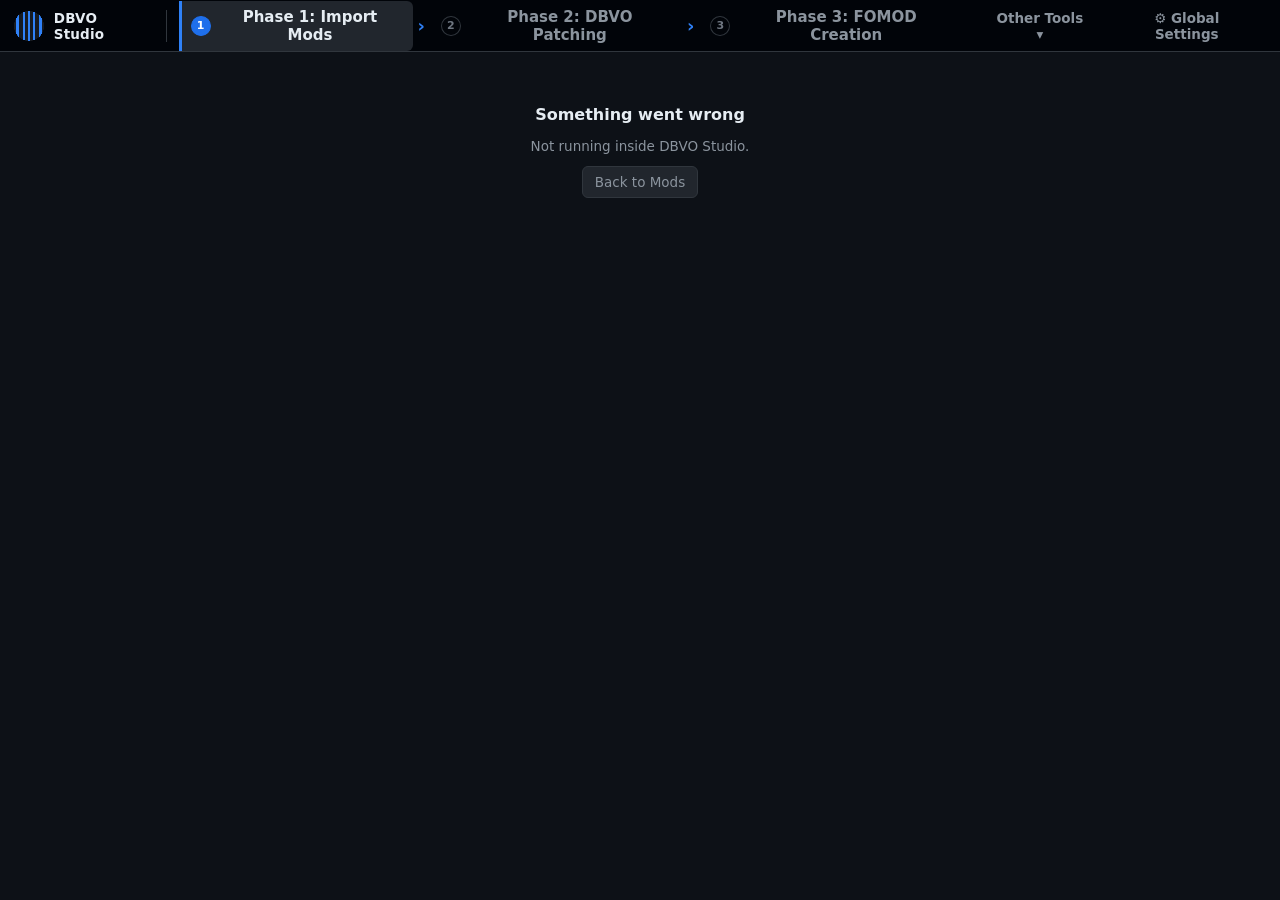
==== commit 192f56a9: "Rename to DBVO Studio; Credits rewritten (shout outs, UESP moved down); Library settings at the top " ====
--- a/src/DbvoStudio.App/wwwroot/index.html
+++ b/src/DbvoStudio.App/wwwroot/index.html
@@ -3,7 +3,7 @@
 <head>
   <meta charset="utf-8">
   <meta name="viewport" content="width=device-width, initial-scale=1">
-  <title>DBVO Voice Pack Studio</title>
+  <title>DBVO Studio</title>
   <link rel="stylesheet" href="styles.css">
 </head>
 <body>
--- a/src/DbvoStudio.App/wwwroot/styles.css
+++ b/src/DbvoStudio.App/wwwroot/styles.css
@@ -16,7 +16,8 @@
   --ok: #3fb950;
   --warn: #d29922;
   --bad: #f85149;
-  --violet: #a371f7;
+  --deep: #010409;
+  --on-accent: #ffffff;
   --row: 34px;
   --radius: 6px;
   font-family: "Segoe UI Variable Text", "Segoe UI", system-ui, sans-serif;
@@ -40,19 +41,19 @@
 .ellipsis { overflow: hidden; text-overflow: ellipsis; white-space: nowrap; }
 
 #app { display: flex; flex-direction: column; height: 100%; }
-#top { background: #010409; border-bottom: 1px solid var(--line); display: flex; align-items: center; gap: 6px; padding: 0 14px; height: 52px; flex-shrink: 0; }
+#top { background: var(--deep); border-bottom: 1px solid var(--line); display: flex; align-items: center; gap: 6px; padding: 0 14px; height: 52px; flex-shrink: 0; }
 .brand { display: flex; gap: 10px; align-items: center; padding: 0 14px 0 0; margin-right: 6px; border-right: 1px solid var(--line); height: 32px; }
 .crumbs { display: flex; align-items: center; gap: 2px; }
 .crumb { background: none; border: 0; color: var(--dim); font-size: 15px; font-weight: 600; padding: 7px 12px; border-radius: var(--radius); cursor: pointer; display: flex; gap: 8px; align-items: center; }
 .crumb .num { font-size: 11px; font-weight: 700; color: var(--faint); border: 1px solid var(--line); border-radius: 50%; width: 20px; height: 20px; display: inline-flex; align-items: center; justify-content: center; }
 .crumb:hover { color: var(--text); background: var(--panel); }
-.crumb.active { color: #fff; background: var(--raised); box-shadow: inset 0 -2px 0 var(--accent); }
-.crumb.active .num { background: var(--accent-strong); border-color: var(--accent-strong); color: #fff; }
-.crumb-sep { color: #388bfd; font-size: 18px; font-weight: 700; padding: 0 2px; }
+.crumb.active { color: var(--text); background: var(--raised); box-shadow: inset 3px 0 0 var(--accent); border-radius: 0 var(--radius) var(--radius) 0; }
+.crumb.active .num { background: var(--accent-strong); border-color: var(--accent-strong); color: var(--on-accent); }
+.crumb-sep { color: var(--accent); font-size: 18px; font-weight: 700; padding: 0 2px; }
 .top-btn { background: none; border: 1px solid transparent; color: var(--dim); padding: 6px 12px; border-radius: var(--radius); cursor: pointer; font-weight: 600; }
 .top-btn:hover { color: var(--text); background: var(--panel); border-color: var(--line); }
-.top-btn.active { color: #fff; background: var(--raised); border-color: var(--line); }
-.logo { width: 30px; height: 30px; border-radius: 8px; background: linear-gradient(90deg, transparent 8%, var(--accent) 8% 16%, transparent 16% 30%, var(--accent) 30% 38%, transparent 38% 46%, var(--accent) 46% 54%, transparent 54% 62%, var(--accent) 62% 70%, transparent 70% 84%, var(--accent) 84% 92%, transparent 92%), #161b22; -webkit-mask: radial-gradient(circle at 50% 50%, #000 70%, transparent 71%); }
+.top-btn.active { color: var(--text); background: var(--raised); border-color: var(--line); }
+.logo { width: 30px; height: 30px; border-radius: 8px; background: linear-gradient(90deg, transparent 8%, var(--accent) 8% 16%, transparent 16% 30%, var(--accent) 30% 38%, transparent 38% 46%, var(--accent) 46% 54%, transparent 54% 62%, var(--accent) 62% 70%, transparent 70% 84%, var(--accent) 84% 92%, transparent 92%), var(--panel); -webkit-mask: radial-gradient(circle at 50% 50%, #000 70%, transparent 71%); }
 .brand-name { font-weight: 650; letter-spacing: .2px; }
 .brand-sub { color: var(--faint); font-size: 11px; }
 .nav-item { text-align: left; background: none; border: 0; padding: 8px 10px; border-radius: var(--radius); color: var(--dim); cursor: pointer; display: flex; gap: 10px; align-items: center; width: 100%; }
@@ -73,7 +74,7 @@
 .view-head h1 { font-size: 16px; margin: 0; font-weight: 650; letter-spacing: .2px; }
 .view-head .sub { color: var(--dim); }
 .view-body { flex: 1; overflow: auto; padding: 18px; min-height: 0; }
-.hint { padding: 7px 18px; color: var(--dim); font-size: 12.5px; border-bottom: 1px solid var(--line-soft); background: #0d1117; }
+.hint { padding: 7px 18px; color: var(--dim); font-size: 12.5px; border-bottom: 1px solid var(--line-soft); background: var(--bg); }
 .hint b { color: var(--text); font-weight: 600; }
 
 .split { flex: 1; display: grid; grid-template-columns: 1fr 380px; min-height: 0; }
@@ -84,9 +85,9 @@
 .inspector h3 { margin: 0; font-size: 11.5px; color: var(--dim); font-weight: 600; text-transform: uppercase; letter-spacing: .7px; }
 .field-label { font-size: 11px; color: var(--faint); text-transform: uppercase; letter-spacing: .6px; margin-bottom: 4px; font-weight: 600; }
 .box { background: var(--bg); border: 1px solid var(--line); border-radius: var(--radius); padding: 8px 10px; word-break: break-word; overflow-wrap: anywhere; }
-.help { background: #0d1d33; border: 1px solid #1f4170; border-radius: var(--radius); padding: 10px 12px; color: #c9d8ec; font-size: 12.5px; line-height: 1.5; }
-.help.warn { background: #2a2111; border-color: #5c4615; color: #e8d6a8; }
-.help.bad { background: #2a1416; border-color: #6e2a2f; color: #f2c0c3; }
+.help { background: color-mix(in srgb, var(--accent) 15%, var(--bg)); border: 1px solid color-mix(in srgb, var(--accent) 45%, var(--bg)); border-radius: var(--radius); padding: 10px 12px; color: color-mix(in srgb, var(--accent) 22%, var(--text)); font-size: 12.5px; line-height: 1.5; }
+.help.warn { background: color-mix(in srgb, var(--warn) 14%, var(--bg)); border-color: color-mix(in srgb, var(--warn) 40%, var(--bg)); color: color-mix(in srgb, var(--warn) 30%, var(--text)); }
+.help.bad { background: color-mix(in srgb, var(--bad) 14%, var(--bg)); border-color: color-mix(in srgb, var(--bad) 40%, var(--bg)); color: color-mix(in srgb, var(--bad) 30%, var(--text)); }
 .help b { color: var(--text); }
 .help p { margin: 0 0 6px; }
 .help p:last-child { margin: 0; }
@@ -94,13 +95,13 @@
 .counter { font-size: 12px; color: var(--dim); }
 .counter.over { color: var(--bad); font-weight: 600; }
 .check { font-size: 12px; padding: 6px 8px; border-radius: var(--radius); }
-.check.bad { background: #2a1416; color: #f2c0c3; }
-.check.ok { background: #102a19; color: #a6e3b5; }
+.check.bad { background: color-mix(in srgb, var(--bad) 14%, var(--bg)); color: color-mix(in srgb, var(--bad) 30%, var(--text)); }
+.check.ok { background: color-mix(in srgb, var(--ok) 14%, var(--bg)); color: color-mix(in srgb, var(--ok) 50%, var(--text)); }
 
 .btn { background: var(--raised); border: 1px solid var(--line); border-radius: var(--radius); padding: 5px 12px; cursor: pointer; white-space: nowrap; display: inline-flex; gap: 6px; align-items: center; line-height: 20px; }
-.btn:hover { background: #30363d; border-color: #8b949e55; }
+.btn:hover { background: var(--line); border-color: color-mix(in srgb, var(--dim) 35%, transparent); }
 .btn:disabled { opacity: .45; cursor: default; }
-.btn.primary { background: var(--accent-strong); border-color: #388bfd66; color: #fff; font-weight: 600; }
+.btn.primary { background: var(--accent-strong); border-color: color-mix(in srgb, var(--accent) 40%, transparent); color: var(--on-accent); font-weight: 600; }
 .btn.primary:hover { background: var(--accent); }
 .btn.danger { color: var(--bad); }
 .btn.ghost { background: transparent; border-color: transparent; }
@@ -112,9 +113,9 @@
 .icon-btn { background: none; border: 0; color: var(--dim); cursor: pointer; padding: 3px 6px; border-radius: 4px; font-size: 14px; line-height: 1; }
 .icon-btn:hover { background: var(--raised); color: var(--text); }
 .icon-btn:disabled { opacity: .35; cursor: default; }
-.menu { position: absolute; z-index: 30; background: var(--panel); border: 1px solid var(--line); border-radius: 8px; padding: 4px; box-shadow: 0 8px 24px #010409cc; min-width: 220px; }
+.menu { position: absolute; z-index: 30; background: var(--panel); border: 1px solid var(--line); border-radius: 8px; padding: 4px; box-shadow: 0 8px 24px color-mix(in srgb, #000 70%, transparent); min-width: 220px; }
 .menu button { display: block; width: 100%; text-align: left; background: none; border: 0; padding: 7px 10px; border-radius: 5px; cursor: pointer; }
-.menu button:hover { background: var(--accent-strong); color: #fff; }
+.menu button:hover { background: var(--accent-strong); color: var(--on-accent); }
 .menu .menu-sub { color: var(--faint); font-size: 11.5px; }
 .menu button:hover .menu-sub { color: #dbe9ff; }
 .menu-check { display: flex; gap: 8px; align-items: center; padding: 6px 10px; border-radius: 5px; cursor: pointer; }
@@ -124,9 +125,13 @@
 .icon-btn.on { color: var(--warn); }
 .mark-btn { background: none; border: 1px solid var(--line); width: 22px; height: 22px; border-radius: 5px; cursor: pointer; color: transparent; font-size: 13px; line-height: 1; padding: 0; }
 .mark-btn:hover { border-color: var(--warn); }
-.mark-btn.on { background: #3b2e0c; border-color: var(--warn); color: var(--warn); }
-.voice-chip { display: inline-flex; align-items: center; gap: 6px; padding: 3px 10px 3px 8px; border-radius: 999px; font-weight: 650; background: #1f1533; color: #dcc6ff; border: 1px solid #4c2f7a; }
-.voice-chip::before { content: ""; width: 8px; height: 8px; border-radius: 50%; background: var(--vc, var(--violet)); }
+.mark-btn.on { background: color-mix(in srgb, var(--warn) 20%, var(--bg)); border-color: var(--warn); color: var(--warn); }
+/* The whole chip takes the voice pack's colour: tinted fill, stronger border, light text. */
+.voice-chip { --vc: #58a6ff; display: inline-flex; align-items: center; padding: 2px 10px; border-radius: 999px; font-weight: 650; white-space: nowrap;
+  background: color-mix(in srgb, var(--vc) 16%, var(--bg)); color: color-mix(in srgb, var(--vc) 60%, var(--text)); border: 1px solid color-mix(in srgb, var(--vc) 50%, var(--bg)); }
+.swatches { display: flex; flex-wrap: wrap; gap: 6px; }
+.swatches .voice-chip { cursor: pointer; opacity: .75; }
+.swatches .voice-chip.on { opacity: 1; box-shadow: 0 0 0 2px var(--text); }
 
 input[type=text], input[type=number], input[type=password], select, textarea {
   background: var(--bg); border: 1px solid var(--line); border-radius: var(--radius); padding: 5px 9px; outline: none; min-width: 0;
@@ -139,8 +144,8 @@
 /* toggle switch */
 .switch { display: inline-flex; align-items: center; gap: 10px; cursor: pointer; user-select: none; }
 .switch input { display: none; }
-.switch .track { width: 34px; height: 19px; border-radius: 10px; background: #30363d; position: relative; transition: background .15s; flex-shrink: 0; }
-.switch .track::after { content: ""; position: absolute; top: 2px; left: 2px; width: 15px; height: 15px; border-radius: 50%; background: #8b949e; transition: left .15s, background .15s; }
+.switch .track { width: 34px; height: 19px; border-radius: 10px; background: var(--line); position: relative; transition: background .15s; flex-shrink: 0; }
+.switch .track::after { content: ""; position: absolute; top: 2px; left: 2px; width: 15px; height: 15px; border-radius: 50%; background: var(--dim); transition: left .15s, background .15s; }
 .switch input:checked + .track { background: var(--accent-strong); }
 .switch input:checked + .track::after { left: 17px; background: #fff; }
 .switch.disabled { opacity: .5; cursor: default; }
@@ -163,28 +168,28 @@
 .srow .lbl { display: flex; flex-direction: column; gap: 2px; }
 .srow .lbl small { color: var(--faint); font-size: 12px; line-height: 1.35; }
 .pill { display: inline-block; font-size: 10.5px; font-weight: 700; letter-spacing: .5px; padding: 1px 7px; border-radius: 10px; border: 1px solid; }
-.pill.blue { color: var(--link); border-color: #1f4170; background: #0d1d33; }
-.pill.gold { color: #e3b341; border-color: #5c4615; background: #2a2111; }
+.pill.blue { color: var(--link); border-color: color-mix(in srgb, var(--accent) 45%, var(--bg)); background: color-mix(in srgb, var(--accent) 15%, var(--bg)); }
+.pill.gold { color: var(--warn); border-color: color-mix(in srgb, var(--warn) 40%, var(--bg)); background: color-mix(in srgb, var(--warn) 14%, var(--bg)); }
 .path-input { display: flex; gap: 6px; }
 .path-input input { flex: 1; }
 
 .chip { display: inline-flex; gap: 5px; align-items: center; padding: 2px 10px; border-radius: 999px; background: var(--panel); border: 1px solid var(--line); font-size: 12.5px; color: var(--dim); cursor: pointer; white-space: nowrap; }
-.chip:hover { color: var(--text); border-color: #8b949e66; }
+.chip:hover { color: var(--text); border-color: color-mix(in srgb, var(--dim) 40%, transparent); }
 .chip.on { background: var(--accent-soft); border-color: var(--accent); color: var(--text); }
 .chip .n { color: var(--faint); }
-.tag-chip { background: transparent; border-color: #1f4170; color: var(--link); border-radius: 6px; padding: 2px 9px; }
-.tag-chip:hover { background: #0d1d33; color: #a5d6ff; border-color: var(--accent); }
+.tag-chip { background: transparent; border-color: color-mix(in srgb, var(--accent) 45%, var(--bg)); color: var(--link); border-radius: 6px; padding: 2px 9px; }
+.tag-chip:hover { background: color-mix(in srgb, var(--accent) 15%, var(--bg)); color: color-mix(in srgb, var(--link) 70%, var(--text)); border-color: var(--accent); }
 .badge { display: inline-block; padding: 0 7px; border-radius: 10px; font-size: 11px; font-weight: 600; line-height: 19px; white-space: nowrap; border: 1px solid transparent; }
-.b-valid { color: var(--ok); border-color: #238636aa; background: #12261a; }
-.b-fixed { color: var(--link); border-color: #1f4170; background: #0d1d33; }
-.b-broken { color: var(--bad); border-color: #6e2a2f; background: #2a1416; }
-.b-toolong { color: #e3b341; border-color: #5c4615; background: #2a2111; }
-.b-player { color: var(--violet); border-color: #4c2f7a; background: #1f1533; }
+.b-valid { color: var(--ok); border-color: color-mix(in srgb, var(--ok) 50%, var(--bg)); background: color-mix(in srgb, var(--ok) 14%, var(--bg)); }
+.b-fixed { color: var(--link); border-color: color-mix(in srgb, var(--accent) 45%, var(--bg)); background: color-mix(in srgb, var(--accent) 15%, var(--bg)); }
+.b-broken { color: var(--bad); border-color: color-mix(in srgb, var(--bad) 40%, var(--bg)); background: color-mix(in srgb, var(--bad) 14%, var(--bg)); }
+.b-toolong { color: var(--warn); border-color: color-mix(in srgb, var(--warn) 40%, var(--bg)); background: color-mix(in srgb, var(--warn) 14%, var(--bg)); }
+.b-player { color: var(--warn); border-color: color-mix(in srgb, var(--warn) 40%, var(--bg)); background: color-mix(in srgb, var(--warn) 14%, var(--bg)); }
 .b-skip, .b-hidden { color: var(--faint); border-color: var(--line); }
-.b-changed { color: #e3b341; border-color: #5c4615; }
+.b-changed { color: var(--warn); border-color: color-mix(in srgb, var(--warn) 40%, var(--bg)); }
 .b-removed { color: var(--faint); border-color: var(--line); text-decoration: line-through; }
 
-.toolbar { display: flex; gap: 14px; align-items: flex-end; padding: 10px 18px; border-bottom: 1px solid var(--line); flex-wrap: wrap; background: var(--panel); }
+.toolbar { display: flex; gap: 6px 14px; align-items: flex-end; padding: 6px 18px 7px; border-bottom: 1px solid var(--line); flex-wrap: wrap; background: var(--panel); }
 .tgroup { display: flex; flex-direction: column; gap: 4px; }
 .tgroup > label { color: var(--faint); font-size: 10.5px; text-transform: uppercase; letter-spacing: .7px; font-weight: 600; }
 .tgroup .row { gap: 6px; }
@@ -197,30 +202,30 @@
 
 .banner { margin: 6px 18px 0; padding: 4px 10px; font-size: 12.5px; min-height: 30px; border-radius: var(--radius); border: 1px solid; display: flex; gap: 10px; align-items: center; flex-wrap: wrap; }
 .banner .btn.sm { padding: 1px 8px; }
-.banner.warn { border-color: #5c4615; background: #2a2111; color: #e8d6a8; }
-.banner.bad { border-color: #6e2a2f; background: #2a1416; color: #f2c0c3; }
-.banner.info { border-color: #1f4170; background: #0d1d33; color: #c9d8ec; }
+.banner.warn { border-color: color-mix(in srgb, var(--warn) 40%, var(--bg)); background: color-mix(in srgb, var(--warn) 14%, var(--bg)); color: color-mix(in srgb, var(--warn) 30%, var(--text)); }
+.banner.bad { border-color: color-mix(in srgb, var(--bad) 40%, var(--bg)); background: color-mix(in srgb, var(--bad) 14%, var(--bg)); color: color-mix(in srgb, var(--bad) 30%, var(--text)); }
+.banner.info { border-color: color-mix(in srgb, var(--accent) 45%, var(--bg)); background: color-mix(in srgb, var(--accent) 15%, var(--bg)); color: color-mix(in srgb, var(--accent) 22%, var(--text)); }
 
 /* virtual grid */
 .vgrid { flex: 1; overflow: auto; position: relative; min-height: 0; font-size: 12.5px; }
 .vgrid .mono { font-size: 11.5px; }
 .vgrid .badge { font-size: 10.5px; line-height: 17px; }
-.vgrid-head { position: sticky; top: 0; z-index: 2; display: flex; background: var(--panel); border-bottom: 1px solid var(--line); height: 30px; align-items: center; min-width: max-content; }
+.vgrid-head { position: sticky; top: 0; z-index: 2; display: flex; background: var(--panel); border-bottom: 1px solid var(--line); height: 30px; align-items: center; min-width: var(--roww, 100%); }
 .vgrid-head .cell { font-size: 10.5px; color: var(--faint); text-transform: uppercase; letter-spacing: .7px; font-weight: 600; font-family: inherit; position: relative; height: 100%; display: flex; align-items: center; }
 .resizer { position: absolute; right: 0; top: 4px; bottom: 4px; width: 7px; cursor: col-resize; border-right: 2px solid transparent; }
 .resizer:hover, .resizer.drag { border-right-color: var(--accent); }
-.vgrid-body { position: relative; min-width: max-content; }
-.vrow { position: absolute; left: 0; min-width: 100%; height: var(--row); display: flex; align-items: center; border-bottom: 1px solid var(--line-soft); }
-.vrow:hover { background: #161b22; }
-.vrow.sel { background: #0d1d33; }
-.vrow.focus { box-shadow: inset 2px 0 0 var(--accent); background: #131c2b; }
+.vgrid-body { position: relative; min-width: var(--roww, 100%); }
+.vrow { position: absolute; left: 0; right: 0; height: var(--row); display: flex; align-items: center; border-bottom: 1px solid var(--line-soft); }
+.vrow:hover { background: var(--panel); }
+.vrow.sel { background: color-mix(in srgb, var(--accent) 15%, var(--bg)); }
+.vrow.focus { box-shadow: inset 2px 0 0 var(--accent); background: color-mix(in srgb, var(--accent) 9%, var(--bg)); }
 .vrow.muted { color: var(--faint); }
 .cell { padding: 0 8px; overflow: hidden; white-space: nowrap; text-overflow: ellipsis; flex-shrink: 0; }
 .cell.flex { flex-grow: 1; flex-shrink: 1; }
 .cell input[type=text] { width: 100%; padding: 3px 7px; background: transparent; border-color: transparent; }
 .cell input[type=text]:hover { border-color: var(--line); background: var(--bg); }
 .cell input[type=text]:focus { background: var(--bg); border-color: var(--accent); }
-.dot { width: 10px; height: 10px; border-radius: 50%; display: inline-block; border: 2px solid #484f58; }
+.dot { width: 10px; height: 10px; border-radius: 50%; display: inline-block; border: 2px solid var(--faint); }
 .dot.Generated { background: var(--ok); border-color: var(--ok); }
 .dot.Generating { border-color: var(--accent); animation: pulse 1s infinite; }
 .dot.Failed { background: var(--bad); border-color: var(--bad); }
@@ -232,13 +237,13 @@
 .mark.info { color: var(--link); }
 .fname { color: var(--link); }
 .suggest { color: var(--link); }
-.diff-add { background: #12261a; color: #7ee2a8; border-radius: 3px; padding: 0 2px; }
+.diff-add { background: color-mix(in srgb, var(--ok) 14%, var(--bg)); color: color-mix(in srgb, var(--ok) 60%, var(--text)); border-radius: 3px; padding: 0 2px; }
 
 .statusbar { display: flex; gap: 10px; align-items: center; padding: 8px 18px; border-top: 1px solid var(--line); background: var(--panel); flex-wrap: wrap; }
 .statusbar .stat { color: var(--dim); }
 .statusbar .stat b { color: var(--text); }
-.dropzone { border: 1px dashed #484f58; border-radius: 8px; padding: 22px; text-align: center; color: var(--dim); }
-.dropzone.over { border-color: var(--accent); color: var(--text); background: #0d1d33; }
+.dropzone { border: 1px dashed var(--faint); border-radius: 8px; padding: 22px; text-align: center; color: var(--dim); }
+.dropzone.over { border-color: var(--accent); color: var(--text); background: color-mix(in srgb, var(--accent) 15%, var(--bg)); }
 .take { display: flex; gap: 6px; align-items: center; padding: 7px 9px; border-radius: var(--radius); background: var(--bg); border: 1px solid var(--line); }
 .take.sel { border-color: var(--accent); }
 .take .meta { font-size: 11.5px; color: var(--faint); }
@@ -248,21 +253,16 @@
 .tbl input[type=text] { width: 100%; }
 
 /* DBVO Patches list */
-.cat { margin-bottom: 14px; border: 1px solid var(--line); border-radius: 8px; background: var(--panel); }
-.cat-head { display: flex; align-items: center; gap: 10px; padding: 8px 12px; cursor: pointer; user-select: none; }
+.cat { margin-bottom: 6px; border: 1px solid var(--line); border-radius: 8px; background: var(--panel); }
+.cat-head { display: flex; align-items: center; gap: 10px; padding: 6px 12px; cursor: pointer; user-select: none; }
 .cat-head h3 { margin: 0; font-size: 13px; font-weight: 650; }
 .cat-head .caret { color: var(--faint); width: 12px; }
 .cat.drop-over { border-color: var(--accent); box-shadow: 0 0 0 3px var(--accent-soft); }
-.prow { display: grid; grid-template-columns: 18px minmax(160px, 2fr) minmax(120px, 1fr) 230px 210px; gap: 12px; align-items: center; padding: 6px 12px; border-top: 1px solid var(--line-soft); cursor: pointer; }
-.prow:hover { background: #1c2128; }
-.prow > div:last-child { white-space: nowrap; }
-.prow .grip { color: var(--faint); cursor: grab; }
-.prow.dragging { opacity: .4; }
-
-.toast { position: fixed; bottom: 60px; left: 50%; transform: translateX(-50%); background: var(--raised); border: 1px solid var(--line); padding: 9px 16px; border-radius: 8px; max-width: 70%; z-index: 50; box-shadow: 0 8px 30px #010409cc; }
+
+.toast { position: fixed; bottom: 60px; left: 50%; transform: translateX(-50%); background: var(--raised); border: 1px solid var(--line); padding: 9px 16px; border-radius: 8px; max-width: 70%; z-index: 50; box-shadow: 0 8px 30px color-mix(in srgb, #000 70%, transparent); }
 .toast.bad { border-color: var(--bad); }
-.modal { position: fixed; inset: 0; background: #010409b0; display: flex; align-items: center; justify-content: center; z-index: 40; }
-.modal-card { background: var(--panel); border: 1px solid var(--line); border-radius: 10px; padding: 18px 20px; width: min(660px, 92vw); max-height: 86vh; overflow: auto; display: flex; flex-direction: column; gap: 12px; box-shadow: 0 16px 48px #010409; }
+.modal { position: fixed; inset: 0; background: color-mix(in srgb, #000 60%, transparent); display: flex; align-items: center; justify-content: center; z-index: 40; }
+.modal-card { background: var(--panel); border: 1px solid var(--line); border-radius: 10px; padding: 18px 20px; width: min(660px, 92vw); max-height: 86vh; overflow: auto; display: flex; flex-direction: column; gap: 12px; box-shadow: 0 16px 48px var(--deep); }
 .modal-card.wide { width: min(1100px, 95vw); }
 .modal-card h2 { margin: 0; font-size: 16px; }
 .kv { display: grid; grid-template-columns: 200px 1fr; gap: 5px 12px; }
@@ -273,14 +273,14 @@
 .saved.ok { color: var(--ok); }
 .saved.bad { color: var(--bad); }
 ::-webkit-scrollbar { width: 11px; height: 11px; }
-::-webkit-scrollbar-thumb { background: #30363d; border-radius: 6px; border: 2px solid var(--bg); }
+::-webkit-scrollbar-thumb { background: var(--line); border-radius: 6px; border: 2px solid var(--bg); }
 ::-webkit-scrollbar-track { background: transparent; }
 
 /* card grids (Mods, DBVO Patches, FOMODs) */
 .cards2 { display: grid; grid-template-columns: repeat(2, minmax(0, 1fr)); gap: 10px; padding: 10px 12px 12px; }
 @media (min-width: 2100px) { .cards2 { grid-template-columns: repeat(3, minmax(0, 1fr)); } }
 .pcard { background: var(--bg); border: 1px solid var(--line); border-radius: 8px; padding: 10px 12px; cursor: pointer; display: flex; flex-direction: column; gap: 6px; min-width: 0; font-size: 12.5px; }
-.pcard:hover { border-color: #8b949e88; background: #0f141b; }
+.pcard:hover { border-color: color-mix(in srgb, var(--dim) 55%, transparent); background: color-mix(in srgb, var(--panel) 50%, var(--bg)); }
 .pcard.dragging { opacity: .4; }
 .pcard .title { font-weight: 650; font-size: 13.5px; }
 .pcard .meta { color: var(--dim); }
@@ -302,7 +302,7 @@
 .fnode .n { color: var(--faint); margin-left: auto; }
 .fedit { overflow: auto; padding: 16px 20px 60px; }
 .fedit .section { max-width: none; }
-.img-preview { max-width: 100%; max-height: 220px; border-radius: 6px; border: 1px solid var(--line); background: #010409; display: block; }
+.img-preview { max-width: 100%; max-height: 220px; border-radius: 6px; border: 1px solid var(--line); background: var(--deep); display: block; }
 .ftbl input[type=text] { width: 100%; }
 .issue { display: flex; gap: 8px; padding: 6px 8px; border-bottom: 1px solid var(--line-soft); cursor: pointer; }
 .issue:hover { background: var(--raised); }
@@ -311,9 +311,124 @@
 .tool { padding: 16px 20px; overflow: auto; flex: 1; display: flex; flex-direction: column; gap: 12px; }
 .filelist { border: 1px solid var(--line); border-radius: 8px; background: var(--bg); min-height: 200px; max-height: 40vh; overflow: auto; font-size: 12.5px; }
 .filelist .f { display: flex; gap: 8px; padding: 4px 10px; border-bottom: 1px solid var(--line-soft); align-items: center; }
-.filelist .f.sel { background: #0d1d33; }
-.log { background: #010409; border: 1px solid var(--line); border-radius: 8px; padding: 8px 10px; font-family: Consolas, monospace; font-size: 12px; white-space: pre-wrap; min-height: 140px; max-height: 30vh; overflow: auto; color: #c9d1d9; }
+.filelist .f.sel { background: color-mix(in srgb, var(--accent) 15%, var(--bg)); }
+.log { background: var(--deep); border: 1px solid var(--line); border-radius: 8px; padding: 8px 10px; font-family: Consolas, monospace; font-size: 12px; white-space: pre-wrap; min-height: 140px; max-height: 30vh; overflow: auto; color: #c9d1d9; }
 .steps-help ol { margin: 4px 0 0; padding-left: 20px; }
 .steps-help li { margin-bottom: 3px; }
-.filelist.over { border-color: var(--accent); background: #0d1d33; }
+.filelist.over { border-color: var(--accent); background: color-mix(in srgb, var(--accent) 15%, var(--bg)); }
 .col > .badge { align-self: flex-start; }
+.appr { background: transparent; border: 1px solid var(--line); color: var(--faint); border-radius: 5px; font-size: 11px; font-weight: 700; padding: 1px 7px; cursor: pointer; line-height: 17px; }
+.appr:hover { border-color: var(--dim); color: var(--text); }
+.appr.on { color: var(--ok); border-color: color-mix(in srgb, var(--ok) 50%, var(--bg)); background: color-mix(in srgb, var(--ok) 14%, var(--bg)); }
+.appr.against { box-shadow: inset 0 -2px 0 var(--warn); }
+.appr:disabled { opacity: .35; cursor: default; }
+.panes { display: grid; grid-template-columns: 1fr 1fr; gap: 18px; align-items: start; }
+.cards1 { display: grid; grid-template-columns: minmax(0, 1fr); gap: 10px; padding: 10px 12px 12px; }
+.icon-bar { gap: 2px; flex-wrap: wrap; }
+.icon-bar .btn { padding: 2px 6px; font-size: 14px; line-height: 1; }
+
+/* Compact patch rows (Phase 2 list): about 50px each. */
+.rows1 { display: flex; flex-direction: column; padding: 0 6px 6px; }
+.prow { display: flex; flex-direction: column; align-items: stretch; gap: 4px; padding: 7px 8px; border-radius: 6px; cursor: pointer; min-width: 0; font-size: 12.5px; border-top: 1px solid var(--line-soft); }
+.prow:first-child { border-top-color: transparent; }
+.prow:hover { background: color-mix(in srgb, var(--panel) 50%, var(--bg)); }
+.prow.dragging { opacity: .4; }
+.prow .title { font-weight: 650; font-size: 13px; }
+.prow .row { gap: 6px; }
+.prow .voice-chip { font-size: 11.5px; padding: 0 8px; }
+.prow .badge { font-size: 10.5px; line-height: 16px; }
+.prow-stats { display: flex; align-items: center; gap: 10px; color: var(--dim); }
+.prow-stats .bar { height: 4px; }
+.prow-stats .mono { font-size: 11.5px; color: var(--text); min-width: 88px; text-align: right; }
+.prow-stats .left { min-width: 120px; white-space: nowrap; }
+.prow-stats .left b { color: var(--text); font-weight: 600; }
+/* Theme picker (Global Settings) */
+.theme-picks { display: flex; flex-wrap: wrap; gap: 10px; }
+.theme-pick { width: 150px; border: 2px solid; border-radius: 8px; padding: 0; overflow: hidden; cursor: pointer; text-align: left; font: inherit; }
+.theme-pick.on { box-shadow: 0 0 0 2px var(--accent-soft); }
+.tp-bar { height: 14px; display: flex; gap: 6px; align-items: center; padding: 0 8px; }
+.tp-bar span { height: 5px; border-radius: 3px; width: 30px; }
+.tp-body { display: flex; gap: 5px; padding: 8px; }
+.tp-body span { height: 14px; flex: 1; border-radius: 4px; border: 1px solid transparent; }
+.tp-body span:first-child { flex: 3; }
+.tp-name { padding: 0 8px 7px; font-size: 12px; font-weight: 600; }
+
+/* WAV to LIP: Whisper settings and tool paths side by side, the file list full width below. */
+.tool-top { display: grid; grid-template-columns: minmax(0, 1fr) minmax(0, 1fr); gap: 16px; align-items: stretch; margin-bottom: 16px; }
+.tool-top .section { margin-bottom: 0; }
+.tool-top .srow { grid-template-columns: 150px 1fr; }
+.filelist .mono { font-weight: 400; font-size: 11.5px; }
+
+/* Line icons and the row action buttons (regenerate, takes, play): an accent frame on hover. */
+.ico { display: inline-flex; align-items: center; justify-content: center; line-height: 0; }
+.act-btn { background: none; border: 1px solid transparent; color: var(--dim); cursor: pointer; padding: 4px; border-radius: 5px; display: inline-flex; align-items: center; justify-content: center; }
+.act-btn:hover:not(:disabled) { color: var(--text); border-color: var(--accent); background: var(--accent-soft); }
+.act-btn:disabled { opacity: .3; cursor: default; }
+.act-btn.on { color: var(--accent); }
+.dot { flex-shrink: 0; }
+.take-lbl { font-size: 11.5px; color: var(--dim); min-width: 34px; white-space: nowrap; }
+.spoken-wrap { display: flex; align-items: center; gap: 2px; width: 100%; }
+.spoken-wrap input { flex: 1; min-width: 0; }
+.credits-btn { display: inline-flex; gap: 6px; align-items: center; }
+.credits-btn b { font-variant-numeric: tabular-nums; }
+
+/* 5.3: row icons, exclude, flag */
+.act-btn.on.warn { color: var(--warn); }
+.act-btn.on.bad { color: var(--bad); }
+.icon-bar { padding-right: 14px; flex-wrap: nowrap; }
+.excl-btn { color: var(--faint); opacity: .55; }
+.excl-btn:hover, .excl-btn.on { opacity: 1; }
+.vrow.excluded input, .vrow.excluded .dim, .vrow.excluded .faint, .vrow.excluded .take-lbl { text-decoration: line-through; opacity: .55; }
+.take-lbl.click { cursor: pointer; }
+.take-lbl.click:hover { color: var(--accent); text-decoration: underline; }
+.tool-row { display: flex; flex-wrap: wrap; gap: 8px 14px; align-items: flex-end; }
+.tool-row > b { min-width: 150px; align-self: center; }
+.credits-pop { position: fixed; z-index: 60; min-width: 260px; max-width: 340px; background: var(--raised); border: 1px solid var(--line); border-radius: var(--radius); box-shadow: 0 8px 24px rgba(0,0,0,.35); padding: 12px; display: flex; flex-direction: column; gap: 8px; font-size: 12.5px; }
+.credits-pop .row { gap: 10px; align-items: center; }
+.section.compact .srow { padding: 6px 0; grid-template-columns: 130px 1fr; }
+.tool-bottom { display: grid; grid-template-columns: minmax(0, 1.15fr) minmax(0, 1fr); gap: 16px; align-items: stretch; }
+.tool-bottom > .section { margin-bottom: 0; }
+.tool-log { display: flex; flex-direction: column; gap: 8px; min-width: 0; }
+.tool-log .log { flex: 1; min-height: 260px; max-height: 52vh; }
+@media (max-width: 1000px) { .tool-top, .tool-bottom { grid-template-columns: 1fr; } }
+
+/* batch add mods */
+.batch-wrap { max-height: 46vh; overflow: auto; border: 1px solid var(--line); border-radius: 8px; margin-top: 10px; }
+.tbl.batch td { vertical-align: top; padding: 5px 8px; }
+.tbl.batch td input { width: 100%; min-width: 220px; }
+.tbl.batch tr.joined td:first-child { padding-left: 22px; color: var(--dim); }
+.batch-paste { margin-top: 10px; }
+.batch-paste summary { cursor: pointer; color: var(--link); }
+.batch-paste textarea { width: 100%; font-family: Consolas, monospace; font-size: 12px; }
+.view-body.drop-hint { outline: 2px dashed var(--accent); outline-offset: -8px; }
+.cell.center { display: flex; justify-content: safe center; align-items: center; text-align: center; }
+.vgrid-head .cell.center { justify-content: center; }
+.filter-chips { display: flex; gap: 6px; flex-wrap: wrap; align-items: center; width: 100%; }
+.filter-tools { display: flex; gap: 8px; align-items: center; width: 100%; }
+.legend { display: flex; gap: 14px; align-items: center; flex-wrap: wrap; font-size: 12px; color: var(--dim); min-width: 0; }
+.legend-note b { color: var(--text); font-weight: 600; }
+.legend-item { display: inline-flex; gap: 6px; align-items: center; }
+.appr.demo { cursor: default; pointer-events: none; }
+.demo-ex { color: var(--bad); display: inline-flex; }
+.icon-btn.on-bad { color: var(--bad); }
+.act-btn:hover:not(:disabled) .corner { stroke: var(--warn); }
+.appr .note { font-size: 16px; line-height: 17px; display: inline-block; height: 17px; overflow: visible; }
+.opt-grid { display: flex; flex-direction: column; }
+.opt-row { display: grid; grid-template-columns: 200px 1fr; gap: 14px; padding: 9px 0; border-bottom: 1px solid var(--line-soft); align-items: start; }
+.opt-row:last-child { border-bottom: 0; }
+.opt-label { display: flex; flex-direction: column; gap: 2px; font-weight: 600; padding-top: 5px; }
+.opt-label small { font-weight: 400; color: var(--faint); font-size: 11.5px; }
+.opt-preview { font-size: 11.5px; line-height: 1.6; word-break: break-all; background: var(--bg); border: 1px solid var(--line); border-radius: 6px; padding: 6px 10px; }
+.appr.fix.on { color: var(--link); border-color: color-mix(in srgb, var(--link) 50%, var(--bg)); background: color-mix(in srgb, var(--link) 14%, var(--bg)); }
+.tag-opts { display: flex; flex-direction: column; gap: 2px; margin-top: 4px; }
+.tag-opt { display: grid; grid-template-columns: 22px 170px auto 1fr; gap: 10px; align-items: center; padding: 7px 0; border-top: 1px solid var(--line-soft); cursor: pointer; }
+.tag-opt input[type=text] { width: 260px; }
+.tag-opt-label { font-weight: 600; }
+.tag-opt-after { color: var(--dim); }
+.tag-opt-note { grid-column: 2 / -1; color: var(--faint); font-size: 11.5px; }
+.tag-opt:last-child .tag-opt-label { grid-column: 2 / -1; font-weight: 400; }
+.seg.accent button.on { background: var(--accent-strong); color: var(--on-accent); box-shadow: none; }
+.opt-hint { font-size: 12.5px; color: var(--dim); line-height: 1.4; }
+.opt-row { grid-template-columns: 170px 1fr; }
+.need-info { color: var(--link); vertical-align: middle; }
+.need-steps { margin: 10px 0 0 18px; padding: 0; display: flex; flex-direction: column; gap: 8px; line-height: 1.5; }
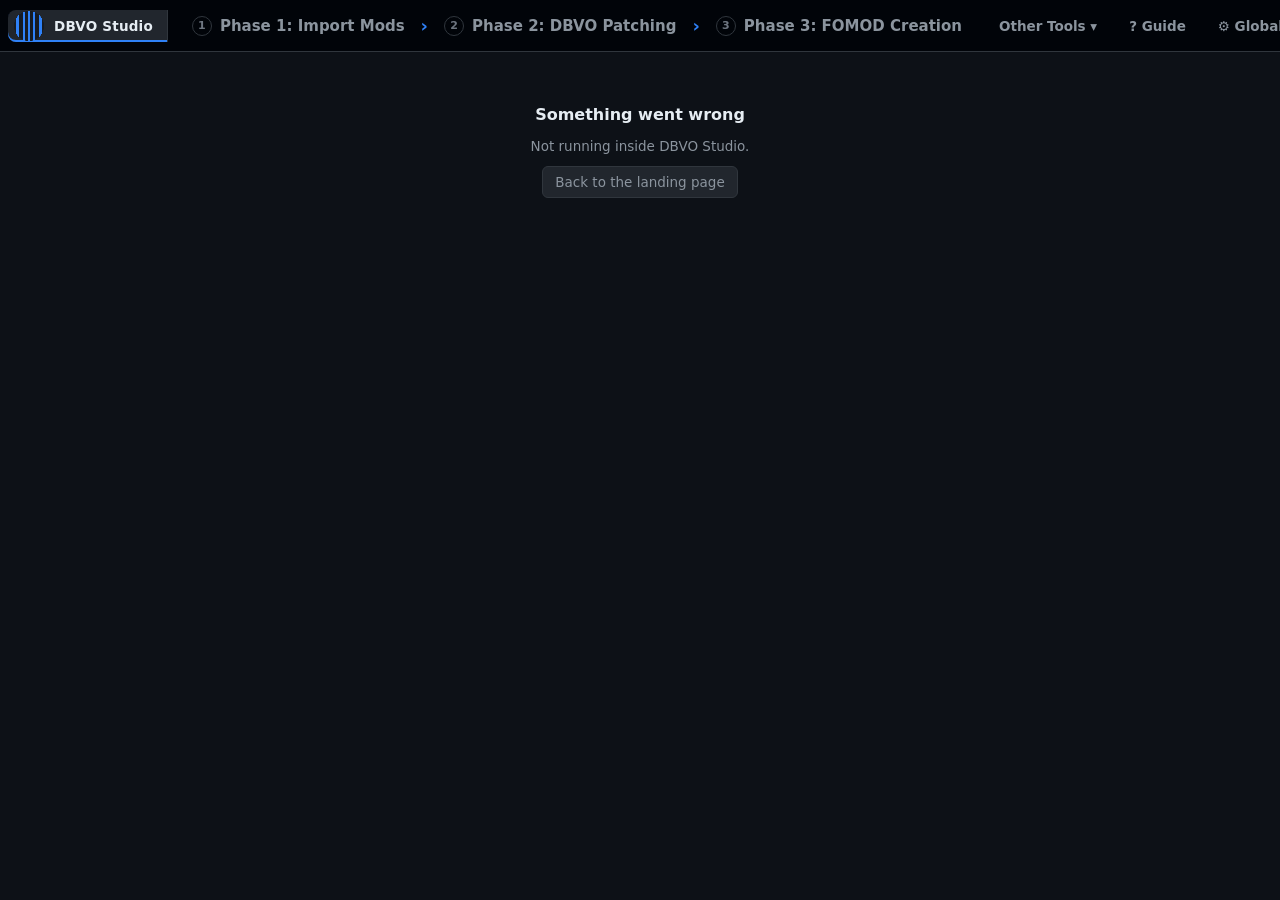
==== commit 91249d7a: "Add the landing page, the in-app user guide with ? help buttons, and a start page setting - Landing " ====
--- a/src/DbvoStudio.App/wwwroot/index.html
+++ b/src/DbvoStudio.App/wwwroot/index.html
@@ -9,7 +9,7 @@
 <body>
   <div id="app">
     <header id="top">
-      <div class="brand">
+      <div class="brand" id="brand" role="button" tabindex="0" title="DBVO Studio: the landing page">
         <span class="logo" aria-hidden="true"></span>
         <div class="brand-name">DBVO Studio</div>
       </div>
@@ -19,6 +19,7 @@
         <button class="crumb" data-section="patches"><span class="num">2</span>Phase 2: DBVO Patching</button>
         <span class="crumb-sep">›</span>
         <button class="crumb" data-section="fomods"><span class="num">3</span>Phase 3: FOMOD Creation</button>
+        <button class="crumb tool-crumb active hidden" id="tool-crumb" title="The tool you are in (Other Tools)"></button>
       </nav>
       <div style="flex:1"></div>
       <div id="job" class="job hidden">
@@ -27,6 +28,7 @@
         <button class="btn sm ghost" id="job-cancel">Cancel</button>
       </div>
       <button class="top-btn" id="tools-btn" data-section="tools">Other Tools ▾</button>
+      <button class="top-btn" data-section="help" title="The user guide (F1)">? Guide</button>
       <button class="top-btn" data-section="settings">⚙ Global Settings</button>
     </header>
     <main id="main"></main>
--- a/src/DbvoStudio.App/wwwroot/styles.css
+++ b/src/DbvoStudio.App/wwwroot/styles.css
@@ -44,24 +44,26 @@
 #top { background: var(--deep); border-bottom: 1px solid var(--line); display: flex; align-items: center; gap: 6px; padding: 0 14px; height: 52px; flex-shrink: 0; }
 .brand { display: flex; gap: 10px; align-items: center; padding: 0 14px 0 0; margin-right: 6px; border-right: 1px solid var(--line); height: 32px; }
 .crumbs { display: flex; align-items: center; gap: 2px; }
-.crumb { background: none; border: 0; color: var(--dim); font-size: 15px; font-weight: 600; padding: 7px 12px; border-radius: var(--radius); cursor: pointer; display: flex; gap: 8px; align-items: center; }
+.crumb { white-space: nowrap; flex-shrink: 0; background: none; border: 0; color: var(--dim); font-size: 15px; font-weight: 600; padding: 7px 12px; border-radius: var(--radius); cursor: pointer; display: flex; gap: 8px; align-items: center; }
 .crumb .num { font-size: 11px; font-weight: 700; color: var(--faint); border: 1px solid var(--line); border-radius: 50%; width: 20px; height: 20px; display: inline-flex; align-items: center; justify-content: center; }
 .crumb:hover { color: var(--text); background: var(--panel); }
 .crumb.active { color: var(--text); background: var(--raised); box-shadow: inset 3px 0 0 var(--accent); border-radius: 0 var(--radius) var(--radius) 0; }
 .crumb.active .num { background: var(--accent-strong); border-color: var(--accent-strong); color: var(--on-accent); }
+.tool-crumb { margin-left: 18px; }
 .crumb-sep { color: var(--accent); font-size: 18px; font-weight: 700; padding: 0 2px; }
-.top-btn { background: none; border: 1px solid transparent; color: var(--dim); padding: 6px 12px; border-radius: var(--radius); cursor: pointer; font-weight: 600; }
+.top-btn { white-space: nowrap; flex-shrink: 0; background: none; border: 1px solid transparent; color: var(--dim); padding: 6px 12px; border-radius: var(--radius); cursor: pointer; font-weight: 600; }
 .top-btn:hover { color: var(--text); background: var(--panel); border-color: var(--line); }
 .top-btn.active { color: var(--text); background: var(--raised); border-color: var(--line); }
 .logo { width: 30px; height: 30px; border-radius: 8px; background: linear-gradient(90deg, transparent 8%, var(--accent) 8% 16%, transparent 16% 30%, var(--accent) 30% 38%, transparent 38% 46%, var(--accent) 46% 54%, transparent 54% 62%, var(--accent) 62% 70%, transparent 70% 84%, var(--accent) 84% 92%, transparent 92%), var(--panel); -webkit-mask: radial-gradient(circle at 50% 50%, #000 70%, transparent 71%); }
-.brand-name { font-weight: 650; letter-spacing: .2px; }
+.brand-name { font-weight: 650; letter-spacing: .2px; white-space: nowrap; }
 .brand-sub { color: var(--faint); font-size: 11px; }
 .nav-item { text-align: left; background: none; border: 0; padding: 8px 10px; border-radius: var(--radius); color: var(--dim); cursor: pointer; display: flex; gap: 10px; align-items: center; width: 100%; }
 .nav-item:hover { background: var(--panel); color: var(--text); }
 .nav-item.active { background: var(--raised); color: var(--text); box-shadow: inset 2px 0 0 var(--accent); }
 .n-ico { width: 18px; text-align: center; color: var(--faint); }
 .nav-fill { flex: 1; }
-.job { background: var(--panel); border: 1px solid var(--line); border-radius: var(--radius); padding: 4px 8px; display: flex; align-items: center; gap: 8px; width: 330px; }
+/* the job indicator gives way first, so the top bar never wraps on narrower windows */
+.job { background: var(--panel); border: 1px solid var(--line); border-radius: var(--radius); padding: 4px 8px; display: flex; align-items: center; gap: 8px; width: 330px; min-width: 150px; flex-shrink: 1; }
 .job .bar { flex: 1; min-width: 60px; }
 .job-label { font-size: 12px; color: var(--dim); white-space: nowrap; overflow: hidden; text-overflow: ellipsis; }
 .bar { height: 6px; background: var(--raised); border-radius: 3px; overflow: hidden; }
@@ -166,6 +168,11 @@
 .srow { display: grid; grid-template-columns: 260px 1fr; gap: 16px; align-items: center; padding: 12px 0; border-bottom: 1px solid var(--line-soft); }
 .srow:last-child { border-bottom: 0; }
 .srow .lbl { display: flex; flex-direction: column; gap: 2px; }
+.srow.tool-path { grid-template-columns: 200px 1fr; column-gap: 24px; }
+.srow.tool-path .lbl { white-space: nowrap; }
+.switch-help { display: flex; align-items: flex-start; gap: 16px; max-width: 760px; }
+.switch-help > .faint { line-height: 1.5; padding-top: 1px; }
+.switch-help > :first-child { flex-shrink: 0; }
 .srow .lbl small { color: var(--faint); font-size: 12px; line-height: 1.35; }
 .pill { display: inline-block; font-size: 10.5px; font-weight: 700; letter-spacing: .5px; padding: 1px 7px; border-radius: 10px; border: 1px solid; }
 .pill.blue { color: var(--link); border-color: color-mix(in srgb, var(--accent) 45%, var(--bg)); background: color-mix(in srgb, var(--accent) 15%, var(--bg)); }
@@ -277,8 +284,13 @@
 ::-webkit-scrollbar-track { background: transparent; }
 
 /* card grids (Mods, DBVO Patches, FOMODs) */
-.cards2 { display: grid; grid-template-columns: repeat(2, minmax(0, 1fr)); gap: 10px; padding: 10px 12px 12px; }
-@media (min-width: 2100px) { .cards2 { grid-template-columns: repeat(3, minmax(0, 1fr)); } }
+.cards2 { display: grid; grid-template-columns: repeat(3, minmax(0, 1fr)); gap: 10px; padding: 10px 12px 12px; }
+@media (max-width: 1250px) { .cards2 { grid-template-columns: repeat(2, minmax(0, 1fr)); } }
+/* Project cards, three side by side (NPC Revoice projects) */
+.rows3 { display: grid; grid-template-columns: repeat(3, minmax(0, 1fr)); gap: 10px; padding: 10px 12px 12px; }
+@media (max-width: 1250px) { .rows3 { grid-template-columns: repeat(2, minmax(0, 1fr)); } }
+.rows3 .prow, .rows3 .prow:first-child { border: 1px solid var(--line); background: var(--raised); padding: 10px 12px; gap: 8px; }
+.rows3 .prow:hover { border-color: var(--accent); }
 .pcard { background: var(--bg); border: 1px solid var(--line); border-radius: 8px; padding: 10px 12px; cursor: pointer; display: flex; flex-direction: column; gap: 6px; min-width: 0; font-size: 12.5px; }
 .pcard:hover { border-color: color-mix(in srgb, var(--dim) 55%, transparent); background: color-mix(in srgb, var(--panel) 50%, var(--bg)); }
 .pcard.dragging { opacity: .4; }
@@ -432,3 +444,80 @@
 .opt-row { grid-template-columns: 170px 1fr; }
 .need-info { color: var(--link); vertical-align: middle; }
 .need-steps { margin: 10px 0 0 18px; padding: 0; display: flex; flex-direction: column; gap: 8px; line-height: 1.5; }
+
+/* ------------------------------------------------------------------ landing page */
+.brand { cursor: pointer; border-radius: 8px 0 0 8px; padding-left: 6px; margin-left: -6px; }
+.brand:hover .brand-name { color: var(--link); }
+.brand.active { background: var(--raised); box-shadow: inset 0 -2px 0 var(--accent); }
+.brand:focus-visible { outline: 2px solid var(--accent); outline-offset: 2px; }
+.view.home { overflow: auto; display: flex; flex-direction: column; }
+.home-top { display: grid; grid-template-columns: minmax(340px, 1fr) 1.45fr; flex: 1; min-height: 0; }
+.home-hero { padding: 40px 46px; border-right: 1px solid var(--line); display: flex; flex-direction: column; justify-content: center;
+  background: radial-gradient(120% 90% at 0% 100%, color-mix(in srgb, var(--accent) 18%, transparent), transparent 60%), var(--deep); }
+.home-wave { display: flex; gap: 5px; align-items: center; height: 70px; margin-bottom: 22px; }
+.home-wave i { flex: 0 0 8px; border-radius: 5px; background: linear-gradient(color-mix(in srgb, var(--accent) 55%, #fff), var(--accent-strong)); }
+.home-hero h1 { font-size: 29px; line-height: 1.2; margin: 0 0 8px; font-weight: 600; letter-spacing: -.2px; }
+.home-ask { color: var(--dim); font-size: 16.5px; margin: 0 0 22px; }
+.home-stats { display: flex; gap: 30px; }
+.home-stats b { display: block; font-size: 24px; font-weight: 650; }
+.home-stats span { color: var(--faint); font-size: 12px; }
+.home-checks { display: flex; flex-wrap: wrap; gap: 6px; margin-top: 22px; }
+.home-chip { display: inline-flex; gap: 5px; align-items: center; font-size: 11.5px; padding: 3px 9px; border-radius: 999px; border: 1px solid var(--line); background: none; color: var(--dim); cursor: pointer; }
+.home-chip:hover { color: var(--text); border-color: var(--dim); }
+.home-chip.ok svg { color: var(--ok); }
+.home-chip.todo { border-color: color-mix(in srgb, var(--warn) 45%, transparent); color: var(--warn); }
+.home-start { padding: 38px 46px; display: flex; flex-direction: column; justify-content: center; }
+.home-lbl { color: var(--faint); text-transform: uppercase; font-size: 11.5px; letter-spacing: .7px; margin: 0 0 10px; font-weight: 600; }
+.home-cards { display: grid; grid-template-columns: repeat(3, 1fr); gap: 12px; }
+.home-card { display: flex; flex-direction: column; gap: 6px; padding: 16px; border: 1px solid var(--line); border-radius: 12px; background: var(--panel); color: var(--text); min-height: 132px; text-align: left; cursor: pointer; }
+.home-card:hover { border-color: var(--c); background: color-mix(in srgb, var(--c) 6%, var(--panel)); }
+.home-card.first { border-color: color-mix(in srgb, var(--c) 70%, var(--line)); }
+.home-ic { width: 36px; height: 36px; border-radius: 9px; display: grid; place-items: center; color: var(--c); background: color-mix(in srgb, var(--c) 15%, transparent); }
+.home-card b { font-size: 14px; font-weight: 600; line-height: 1.3; }
+.home-card small { color: var(--dim); font-size: 12px; }
+.home-recent { padding: 20px 46px 26px; border-top: 1px solid var(--line); background: var(--panel); }
+.home-rcs { display: grid; grid-template-columns: repeat(4, minmax(0, 1fr)); gap: 12px; }
+.home-rc { display: flex; flex-direction: column; gap: 6px; padding: 12px 14px; border-radius: 10px; background: var(--bg); border: 1px solid var(--line); color: var(--text); box-shadow: inset 3px 0 0 var(--c); text-align: left; cursor: pointer; min-width: 0; }
+.home-rc:hover { border-color: var(--c); }
+.home-rc b { font-weight: 600; } .home-rc small { color: var(--faint); }
+.home-bar { height: 6px; border-radius: 3px; background: var(--raised); display: block; }
+.home-bar i { display: block; height: 100%; border-radius: 3px; }
+.home-ct { color: var(--dim); font-size: 12px; }
+@media (max-width: 1100px) { .home-cards { grid-template-columns: repeat(2, 1fr); } .home-rcs { grid-template-columns: repeat(2, minmax(0, 1fr)); } }
+
+/* ------------------------------------------------------------------ help */
+.help-btn { display: inline-grid; place-items: center; width: 22px; height: 22px; padding: 0; border-radius: 50%; border: 0; background: none; color: var(--faint); cursor: pointer; flex-shrink: 0; vertical-align: middle; }
+.help-btn:hover { color: var(--link); background: var(--accent-soft); }
+.modal-head { display: flex; align-items: center; gap: 8px; } .modal-head h2 { margin-right: auto; }
+.section-head .help-btn, .view-head .help-btn { margin-left: 2px; }
+.help-drawer { position: fixed; top: 0; right: 0; bottom: 0; width: min(520px, 92vw); z-index: 2000; background: var(--panel); border-left: 1px solid var(--line); box-shadow: -12px 0 40px #0008; display: flex; flex-direction: column; animation: help-in .16s ease-out; }
+@keyframes help-in { from { transform: translateX(24px); opacity: 0; } }
+.help-head { display: flex; align-items: center; gap: 10px; padding: 12px 14px 12px 18px; border-bottom: 1px solid var(--line); color: var(--text); }
+.help-head .ico { color: var(--warn); }
+.help-body { overflow: auto; padding: 6px 20px 24px; }
+.guide { line-height: 1.55; font-size: 13.5px; }
+.guide h2 { font-size: 20px; margin: 30px 0 10px; padding-bottom: 6px; border-bottom: 1px solid var(--line); }
+.guide h3 { font-size: 16px; margin: 24px 0 8px; } .guide h4 { font-size: 14px; margin: 18px 0 6px; }
+.guide p { margin: 8px 0; } .guide ul, .guide ol { padding-left: 22px; } .guide li { margin: 3px 0; }
+.guide table { border-collapse: collapse; width: 100%; margin: 10px 0 14px; font-size: 12.5px; }
+.guide th, .guide td { border: 1px solid var(--line); padding: 5px 8px; vertical-align: top; text-align: left; }
+.guide th { background: var(--raised); }
+.guide code { font-family: "Cascadia Mono", Consolas, monospace; font-size: 12px; background: var(--raised); padding: 0 4px; border-radius: 4px; }
+.guide img { max-width: 100%; height: auto; border: 1px solid var(--line); border-radius: 6px; display: block; margin: 10px 0 4px; }
+.guide figcaption, .guide .cap { color: var(--faint); font-size: 12px; font-style: italic; margin-bottom: 10px; }
+.help-page { overflow: hidden; display: flex; flex-direction: column; }
+.help-split { display: grid; grid-template-columns: 280px 1fr; flex: 1; min-height: 0; }
+.help-side { border-right: 1px solid var(--line); overflow: auto; padding: 14px 12px; background: var(--panel); }
+.help-search { display: flex; align-items: center; gap: 6px; border: 1px solid var(--line); border-radius: var(--radius); padding: 0 8px; background: var(--bg); margin-bottom: 10px; color: var(--faint); }
+.help-search input { border: 0; background: none; flex: 1; padding: 7px 0; outline: none; }
+.help-toc a { display: block; color: var(--dim); padding: 4px 8px; border-radius: 5px; font-size: 13px; }
+.help-toc a:hover, .help-toc a.on { background: var(--raised); color: var(--text); text-decoration: none; }
+.help-toc a.lv2 { color: var(--text); font-weight: 600; margin-top: 8px; }
+.help-toc a.lv3 { padding-left: 18px; }
+.help-results a { display: block; padding: 8px; border-radius: 6px; color: var(--text); }
+.help-results a:hover { background: var(--raised); text-decoration: none; }
+.help-results small { display: block; color: var(--faint); font-size: 12px; margin-top: 2px; }
+.help-content { overflow: auto; padding: 4px 40px 60px; max-width: 980px; }
+.help-content > h1 { display: none; }
+.help-flash { animation: help-flash 1.4s ease-out; border-radius: 4px; }
+@keyframes help-flash { from { background: var(--accent-soft); } to { background: transparent; } }
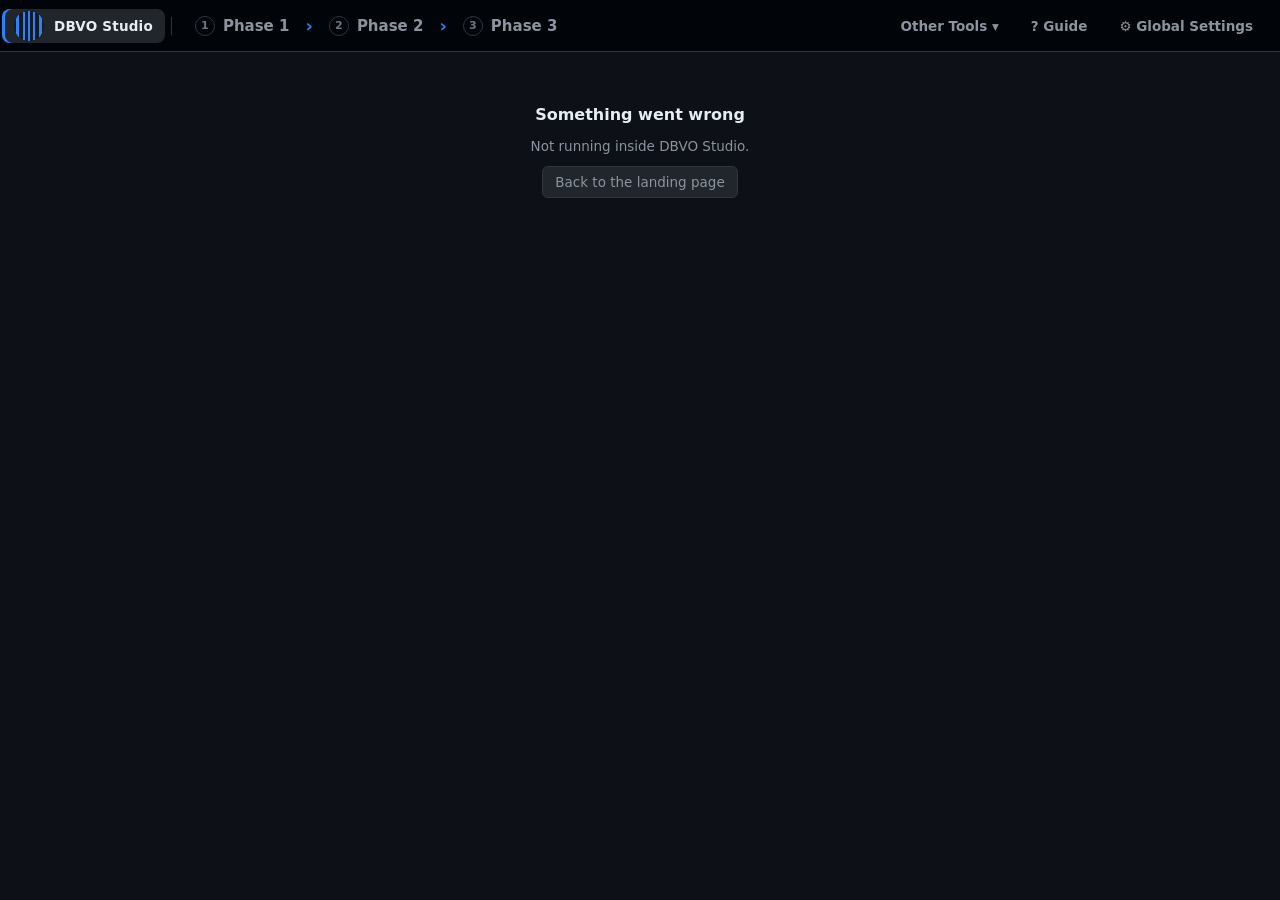
==== commit 1352b767: "Build 7.1: no page flash, readable problem messages, hover help everywhere, one-line toolbars, bug f" ====
--- a/src/DbvoStudio.App/wwwroot/index.html
+++ b/src/DbvoStudio.App/wwwroot/index.html
@@ -14,22 +14,22 @@
         <div class="brand-name">DBVO Studio</div>
       </div>
       <nav class="crumbs">
-        <button class="crumb" data-section="mods"><span class="num">1</span>Phase 1: Import Mods</button>
+        <button class="crumb" data-section="mods" title="Read a mod's plugins and choose which player lines to voice"><span class="num">1</span><span>Phase 1<span class="crumb-more">: Import Mods</span></span></button>
         <span class="crumb-sep">›</span>
-        <button class="crumb" data-section="patches"><span class="num">2</span>Phase 2: DBVO Patching</button>
+        <button class="crumb" data-section="patches" title="Generate, review and export the voice files of each mod"><span class="num">2</span><span>Phase 2<span class="crumb-more">: DBVO Patching</span></span></button>
         <span class="crumb-sep">›</span>
-        <button class="crumb" data-section="fomods"><span class="num">3</span>Phase 3: FOMOD Creation</button>
+        <button class="crumb" data-section="fomods" title="Build the installer (FOMOD) for your voice pack"><span class="num">3</span><span>Phase 3<span class="crumb-more">: FOMOD Creation</span></span></button>
         <button class="crumb tool-crumb active hidden" id="tool-crumb" title="The tool you are in (Other Tools)"></button>
       </nav>
       <div style="flex:1"></div>
       <div id="job" class="job hidden">
         <div class="job-label"></div>
         <div class="bar"><div class="bar-fill"></div></div>
-        <button class="btn sm ghost" id="job-cancel">Cancel</button>
+        <button class="btn sm ghost" id="job-cancel" title="Stop the running task; work finished so far is kept">Cancel</button>
       </div>
-      <button class="top-btn" id="tools-btn" data-section="tools">Other Tools ▾</button>
+      <button class="top-btn" id="tools-btn" data-section="tools" title="WAV to LIP and NPC Revoice">Other Tools ▾</button>
       <button class="top-btn" data-section="help" title="The user guide (F1)">? Guide</button>
-      <button class="top-btn" data-section="settings">⚙ Global Settings</button>
+      <button class="top-btn" data-section="settings" title="Library, tools, keys, appearance and voice packs">⚙ Global Settings</button>
     </header>
     <main id="main"></main>
   </div>
--- a/src/DbvoStudio.App/wwwroot/styles.css
+++ b/src/DbvoStudio.App/wwwroot/styles.css
@@ -47,7 +47,7 @@
 .crumb { white-space: nowrap; flex-shrink: 0; background: none; border: 0; color: var(--dim); font-size: 15px; font-weight: 600; padding: 7px 12px; border-radius: var(--radius); cursor: pointer; display: flex; gap: 8px; align-items: center; }
 .crumb .num { font-size: 11px; font-weight: 700; color: var(--faint); border: 1px solid var(--line); border-radius: 50%; width: 20px; height: 20px; display: inline-flex; align-items: center; justify-content: center; }
 .crumb:hover { color: var(--text); background: var(--panel); }
-.crumb.active { color: var(--text); background: var(--raised); box-shadow: inset 3px 0 0 var(--accent); border-radius: 0 var(--radius) var(--radius) 0; }
+.crumb.active { color: var(--text); background: var(--raised); box-shadow: inset 3px 0 0 var(--accent); border-radius: 8px; }
 .crumb.active .num { background: var(--accent-strong); border-color: var(--accent-strong); color: var(--on-accent); }
 .tool-crumb { margin-left: 18px; }
 .crumb-sep { color: var(--accent); font-size: 18px; font-weight: 700; padding: 0 2px; }
@@ -84,6 +84,7 @@
 .split.no-insp > .inspector { display: none; }
 .split > .left { display: flex; flex-direction: column; min-width: 0; min-height: 0; }
 .inspector { border-left: 1px solid var(--line); background: var(--panel); overflow-y: auto; overflow-x: hidden; padding: 14px; display: flex; flex-direction: column; gap: 12px; min-width: 0; }
+.inspector > * { flex-shrink: 0; }
 .inspector h3 { margin: 0; font-size: 11.5px; color: var(--dim); font-weight: 600; text-transform: uppercase; letter-spacing: .7px; }
 .field-label { font-size: 11px; color: var(--faint); text-transform: uppercase; letter-spacing: .6px; margin-bottom: 4px; font-weight: 600; }
 .box { background: var(--bg); border: 1px solid var(--line); border-radius: var(--radius); padding: 8px 10px; word-break: break-word; overflow-wrap: anywhere; }
@@ -207,7 +208,7 @@
 .filters { display: flex; gap: 6px; align-items: center; padding: 8px 18px; border-bottom: 1px solid var(--line); flex-wrap: wrap; }
 .filters input[type=text] { width: 260px; }
 
-.banner { margin: 6px 18px 0; padding: 4px 10px; font-size: 12.5px; min-height: 30px; border-radius: var(--radius); border: 1px solid; display: flex; gap: 10px; align-items: center; flex-wrap: wrap; }
+.banner { margin: 6px 18px 0; padding: 4px 10px; font-size: 12.5px; min-height: 30px; border-radius: var(--radius); border: 1px solid; display: flex; gap: 10px; align-items: center; flex-wrap: wrap; flex-shrink: 0; line-height: 1.4; padding-top: 5px; padding-bottom: 5px; }
 .banner .btn.sm { padding: 1px 8px; }
 .banner.warn { border-color: color-mix(in srgb, var(--warn) 40%, var(--bg)); background: color-mix(in srgb, var(--warn) 14%, var(--bg)); color: color-mix(in srgb, var(--warn) 30%, var(--text)); }
 .banner.bad { border-color: color-mix(in srgb, var(--bad) 40%, var(--bg)); background: color-mix(in srgb, var(--bad) 14%, var(--bg)); color: color-mix(in srgb, var(--bad) 30%, var(--text)); }
@@ -246,8 +247,10 @@
 .suggest { color: var(--link); }
 .diff-add { background: color-mix(in srgb, var(--ok) 14%, var(--bg)); color: color-mix(in srgb, var(--ok) 60%, var(--text)); border-radius: 3px; padding: 0 2px; }
 
-.statusbar { display: flex; gap: 10px; align-items: center; padding: 8px 18px; border-top: 1px solid var(--line); background: var(--panel); flex-wrap: wrap; }
-.statusbar .stat { color: var(--dim); }
+.statusbar { display: flex; gap: 10px; align-items: center; padding: 8px 18px; border-top: 1px solid var(--line); background: var(--panel); flex-wrap: nowrap; }
+.statusbar > * { flex-shrink: 0; }
+.statusbar > .stat { flex-shrink: 1; }
+.statusbar .stat { color: var(--dim); min-width: 0; overflow: hidden; text-overflow: ellipsis; white-space: nowrap; flex: 0 1 auto; }
 .statusbar .stat b { color: var(--text); }
 .dropzone { border: 1px dashed var(--faint); border-radius: 8px; padding: 22px; text-align: center; color: var(--dim); }
 .dropzone.over { border-color: var(--accent); color: var(--text); background: color-mix(in srgb, var(--accent) 15%, var(--bg)); }
@@ -267,7 +270,11 @@
 .cat.drop-over { border-color: var(--accent); box-shadow: 0 0 0 3px var(--accent-soft); }
 
 .toast { position: fixed; bottom: 60px; left: 50%; transform: translateX(-50%); background: var(--raised); border: 1px solid var(--line); padding: 9px 16px; border-radius: 8px; max-width: 70%; z-index: 50; box-shadow: 0 8px 30px color-mix(in srgb, #000 70%, transparent); }
-.toast.bad { border-color: var(--bad); }
+.toast.bad { border-color: var(--bad); border-left-width: 4px; display: flex; align-items: center; gap: 12px; max-width: min(760px, 80%); }
+.toast-text { white-space: pre-wrap; line-height: 1.45; }
+.toast-go { flex: none; }
+.toast-x { flex: none; background: none; border: 0; color: var(--dim); cursor: pointer; font-size: 14px; padding: 2px 4px; }
+.toast-x:hover { color: var(--text); }
 .modal { position: fixed; inset: 0; background: color-mix(in srgb, #000 60%, transparent); display: flex; align-items: center; justify-content: center; z-index: 40; }
 .modal-card { background: var(--panel); border: 1px solid var(--line); border-radius: 10px; padding: 18px 20px; width: min(660px, 92vw); max-height: 86vh; overflow: auto; display: flex; flex-direction: column; gap: 12px; box-shadow: 0 16px 48px var(--deep); }
 .modal-card.wide { width: min(1100px, 95vw); }
@@ -398,10 +405,12 @@
 .credits-pop { position: fixed; z-index: 60; min-width: 260px; max-width: 340px; background: var(--raised); border: 1px solid var(--line); border-radius: var(--radius); box-shadow: 0 8px 24px rgba(0,0,0,.35); padding: 12px; display: flex; flex-direction: column; gap: 8px; font-size: 12.5px; }
 .credits-pop .row { gap: 10px; align-items: center; }
 .section.compact .srow { padding: 6px 0; grid-template-columns: 130px 1fr; }
-.tool-bottom { display: grid; grid-template-columns: minmax(0, 1.15fr) minmax(0, 1fr); gap: 16px; align-items: stretch; }
+.tool-bottom { display: grid; grid-template-columns: minmax(0, 1fr) minmax(0, 1fr); gap: 16px; align-items: stretch; }
 .tool-bottom > .section { margin-bottom: 0; }
-.tool-log { display: flex; flex-direction: column; gap: 8px; min-width: 0; }
-.tool-log .log { flex: 1; min-height: 260px; max-height: 52vh; }
+.tool-log { display: flex; flex-direction: column; min-width: 0; margin-bottom: 0; }
+.tool-log > .section-body { flex: 1; display: flex; flex-direction: column; gap: 8px; padding: 12px 16px; min-height: 0; }
+.tool-log .log { flex: 1; min-height: 220px; max-height: 52vh; }
+.tool-status { color: var(--text); font-size: 12.5px; overflow-wrap: anywhere; }
 @media (max-width: 1000px) { .tool-top, .tool-bottom { grid-template-columns: 1fr; } }
 
 /* batch add mods */
@@ -446,9 +455,10 @@
 .need-steps { margin: 10px 0 0 18px; padding: 0; display: flex; flex-direction: column; gap: 8px; line-height: 1.5; }
 
 /* ------------------------------------------------------------------ landing page */
-.brand { cursor: pointer; border-radius: 8px 0 0 8px; padding-left: 6px; margin-left: -6px; }
+.brand { cursor: pointer; border-radius: 8px; padding: 0 12px; margin-left: -12px; margin-right: 12px; border-right: 0; position: relative; height: 34px; }
+.brand::after { content: ''; position: absolute; right: -7px; top: 8px; bottom: 8px; width: 1px; background: var(--line); }
 .brand:hover .brand-name { color: var(--link); }
-.brand.active { background: var(--raised); box-shadow: inset 0 -2px 0 var(--accent); }
+.brand.active { background: var(--raised); box-shadow: inset 3px 0 0 var(--accent); }
 .brand:focus-visible { outline: 2px solid var(--accent); outline-offset: 2px; }
 .view.home { overflow: auto; display: flex; flex-direction: column; }
 .home-top { display: grid; grid-template-columns: minmax(340px, 1fr) 1.45fr; flex: 1; min-height: 0; }
@@ -456,8 +466,11 @@
   background: radial-gradient(120% 90% at 0% 100%, color-mix(in srgb, var(--accent) 18%, transparent), transparent 60%), var(--deep); }
 .home-wave { display: flex; gap: 5px; align-items: center; height: 70px; margin-bottom: 22px; }
 .home-wave i { flex: 0 0 8px; border-radius: 5px; background: linear-gradient(color-mix(in srgb, var(--accent) 55%, #fff), var(--accent-strong)); }
-.home-hero h1 { font-size: 29px; line-height: 1.2; margin: 0 0 8px; font-weight: 600; letter-spacing: -.2px; }
-.home-ask { color: var(--dim); font-size: 16.5px; margin: 0 0 22px; }
+.home-hero { container-type: inline-size; }
+.home-hero h1 { font-size: clamp(20px, 5.1cqi, 29px); line-height: 1.2; margin: 0 0 8px; font-weight: 600; letter-spacing: -.2px; text-wrap: balance; }
+.home-quote { margin: 4px 0 24px; max-width: 34em; }
+.home-quote blockquote { margin: 0; color: var(--dim); font-size: 15.5px; font-style: italic; line-height: 1.45; text-wrap: pretty; }
+.home-quote figcaption { margin-top: 5px; color: var(--faint); font-size: 12px; letter-spacing: .2px; }
 .home-stats { display: flex; gap: 30px; }
 .home-stats b { display: block; font-size: 24px; font-weight: 650; }
 .home-stats span { color: var(--faint); font-size: 12px; }
@@ -521,3 +534,71 @@
 .help-content > h1 { display: none; }
 .help-flash { animation: help-flash 1.4s ease-out; border-radius: 4px; }
 @keyframes help-flash { from { background: var(--accent-soft); } to { background: transparent; } }
+
+/* Landing page with the user's own background: each part keeps its usual shade, see-through */
+html.has-bg { --s-page: 70%; --s-hero: 78%; --s-start: 42%; --s-card: 82%; --s-recent: 84%; --s-rc: 80%; }
+html.has-bg.shade-light { --s-page: 52%; --s-hero: 62%; --s-start: 22%; --s-card: 70%; --s-recent: 70%; --s-rc: 66%; }
+html.has-bg.shade-dark { --s-page: 84%; --s-hero: 90%; --s-start: 62%; --s-card: 92%; --s-recent: 93%; --s-rc: 90%; }
+/* The image sits behind every page; each page lays its usual background over it, see-through. Cards, sections and line
+   grids keep their solid colours so the work itself always reads cleanly. */
+html.has-bg #main { background: var(--app-bg) center / cover no-repeat, var(--deep); }
+html.has-bg .view { background: color-mix(in srgb, var(--bg) var(--s-page), transparent); }
+html.has-bg .view.home { background: none; }
+html.has-bg .view-head { background: color-mix(in srgb, var(--panel) 86%, transparent); backdrop-filter: blur(8px); }
+html.has-bg .vgrid { background: var(--bg); }
+.has-bg .home-hero { background: radial-gradient(120% 90% at 0% 100%, color-mix(in srgb, var(--accent) 14%, transparent), transparent 60%), color-mix(in srgb, var(--deep) var(--s-hero), transparent); }
+.has-bg .home-start { background: color-mix(in srgb, var(--bg) var(--s-start), transparent); }
+.has-bg .home-card { background: color-mix(in srgb, var(--panel) var(--s-card), transparent); backdrop-filter: blur(8px); }
+.has-bg .home-card:hover { background: color-mix(in srgb, var(--c) 8%, color-mix(in srgb, var(--panel) var(--s-card), transparent)); }
+.has-bg .home-recent { background: color-mix(in srgb, var(--panel) var(--s-recent), transparent); backdrop-filter: blur(8px); }
+.has-bg .home-rc { background: color-mix(in srgb, var(--bg) var(--s-rc), transparent); }
+.has-bg .home-hero h1, .has-bg .home-stats b { text-shadow: 0 1px 12px color-mix(in srgb, var(--deep) 70%, transparent); }
+.has-bg .home-chip { background: color-mix(in srgb, var(--deep) 55%, transparent); }
+.bg-thumb { width: 64px; height: 36px; border-radius: 6px; border: 1px solid var(--line); background: center / cover no-repeat; flex: none; }
+.has-bg .home-lbl, .has-bg .home-quote blockquote, .has-bg .home-quote figcaption, .has-bg .home-stats span { color: var(--dim); text-shadow: 0 1px 8px color-mix(in srgb, var(--deep) 85%, transparent), 0 0 2px color-mix(in srgb, var(--deep) 70%, transparent); }
+
+/* Over a background image: the one section label on the landing page in white, so it reads on any picture */
+.has-bg .home-start > .home-lbl { color: #fff; text-shadow: 0 1px 6px rgba(0, 0, 0, .7); }
+/* Pages you work in (a mod's lines, a patch, a revoice project, the FOMOD editor, the guide) stay solid over a background image */
+html.has-bg .view.work, html.has-bg .view.help-page { background: var(--bg); }
+/* The Global Settings sidebar matches the page header above it: the same see-through shade */
+html.has-bg .subnav { background: color-mix(in srgb, var(--panel) 86%, transparent); backdrop-filter: blur(8px); }
+.tool-top .section-head, .tool-bottom .section-head { min-height: 58px; padding-top: 8px; padding-bottom: 8px; }
+
+/* 7.0: recorder, review mode, QA badges */
+.rec-line { font-size: 15px; line-height: 1.45; }
+.rec-meter { flex: 1; height: 10px; border-radius: 5px; background: var(--raised); overflow: hidden; min-width: 120px; }
+.rec-meter i { display: block; height: 100%; width: 0; background: var(--ok); transition: width 60ms linear; }
+.rec-meter i.hot { background: var(--bad); }
+.rec-clock { font-variant-numeric: tabular-nums; min-width: 64px; text-align: right; }
+.rec-trim { display: flex; flex-direction: column; gap: 6px; }
+.rec-trim .row > span:first-child { width: 40px; }
+.rec-trim input[type=range] { flex: 1; }
+.review-bar { display: flex; gap: 12px; align-items: center; flex-wrap: wrap; padding: 8px 18px; border-bottom: 1px solid var(--line); background: color-mix(in srgb, var(--ok) 10%, var(--bg)); }
+.review-bar kbd { font: inherit; font-size: 11.5px; padding: 1px 6px; border: 1px solid var(--line); border-bottom-width: 2px; border-radius: 4px; background: var(--panel); }
+.vrow.approved { box-shadow: inset 3px 0 0 var(--ok); }
+.vrow.approved.focus { box-shadow: inset 3px 0 0 var(--ok), inset 0 0 0 1px var(--accent); }
+.qa-badge { font-size: 12px; line-height: 16px; padding: 0 2px; cursor: help; white-space: nowrap; }
+.qa-badge.bad { color: var(--warn); font-weight: 700; }
+.qa-badge.ok { color: var(--ok); }
+.take .qa { font-size: 12px; }
+.csv-list { max-height: 55vh; overflow: auto; display: flex; flex-direction: column; gap: 2px; border: 1px solid var(--line); border-radius: 8px; padding: 6px; }
+.csv-row { display: flex; gap: 10px; align-items: flex-start; padding: 6px 8px; border-radius: 6px; cursor: pointer; }
+.csv-row:hover { background: var(--panel); }
+.csv-row input { margin-top: 3px; }
+.btn.review-on { border-color: var(--ok); color: var(--ok); }
+.section.flash-hl { box-shadow: 0 0 0 2px var(--accent); transition: box-shadow .4s; border-radius: 8px; }
+.stale-groups { display: flex; flex-direction: column; gap: 6px; }
+.stale-groups summary { cursor: pointer; padding: 3px 0; }
+.stale-groups .box { margin-top: 4px; }
+.pop-panel { position: fixed; z-index: 45; background: var(--raised); border: 1px solid var(--line); border-radius: 8px; padding: 12px 14px; display: flex; gap: 14px; align-items: flex-end; flex-wrap: wrap; max-width: 360px; box-shadow: 0 10px 30px color-mix(in srgb, #000 60%, transparent); }
+.pop-panel .tgroup label { display: block; }
+.credits-slot { display: inline-flex; }
+
+/* Narrow windows: keep the engine toolbar and the top bar on one line. */
+@media (max-width: 1500px) {
+  .toolbar { gap: 6px 10px; }
+  .toolbar input[type=range] { width: 64px !important; }
+  .toolbar select { max-width: 150px; }
+}
+@media (max-width: 1400px) { .crumb-more { display: none; } }
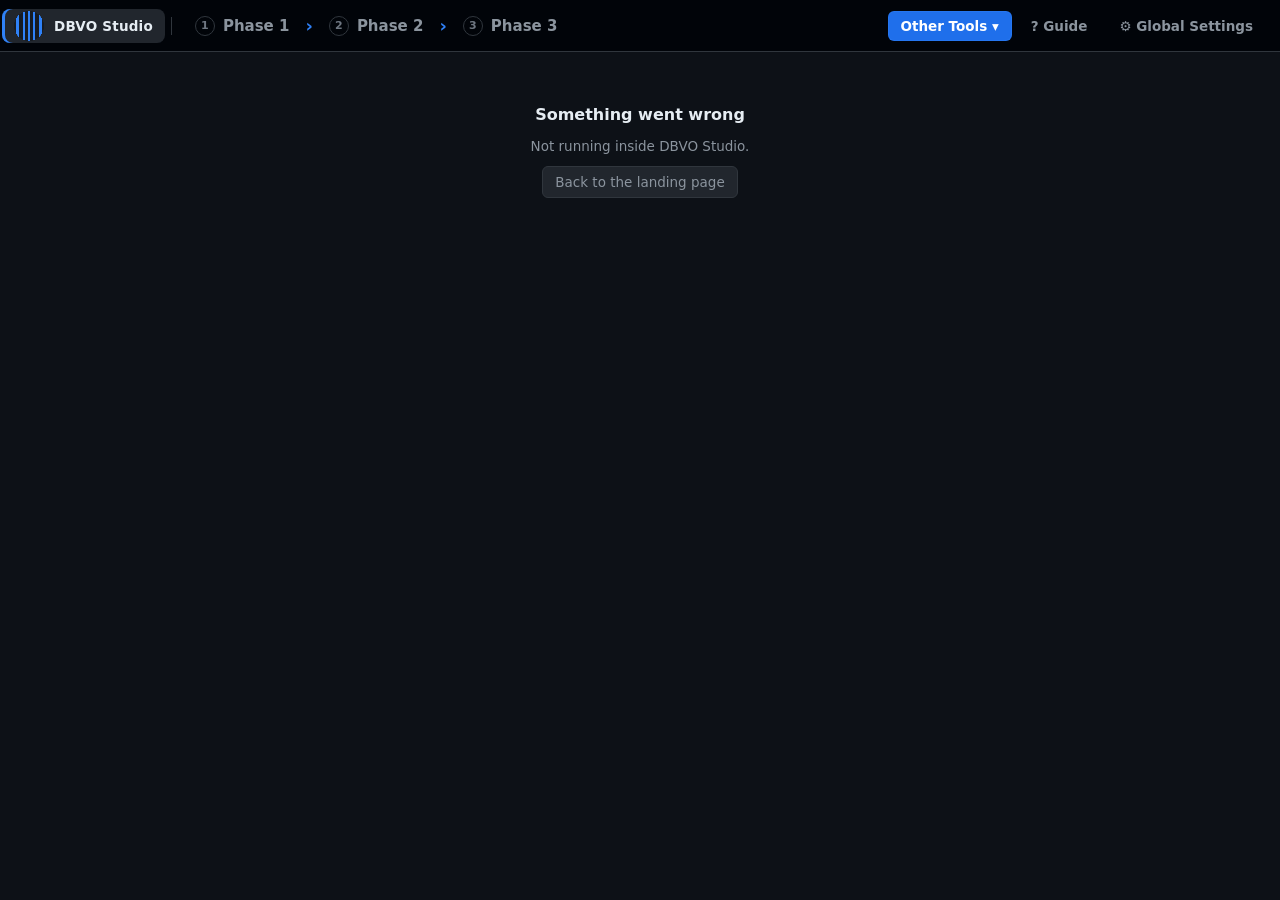
==== commit 8f5fc766: "Player Grunts Tool (Other Tools): PCHT, Multi Voice Packs and SPVS player voice packs; block view by" ====
--- a/src/DbvoStudio.App/wwwroot/index.html
+++ b/src/DbvoStudio.App/wwwroot/index.html
@@ -27,7 +27,7 @@
         <div class="bar"><div class="bar-fill"></div></div>
         <button class="btn sm ghost" id="job-cancel" title="Stop the running task; work finished so far is kept">Cancel</button>
       </div>
-      <button class="top-btn" id="tools-btn" data-section="tools" title="WAV to LIP and NPC Revoice">Other Tools ▾</button>
+      <button class="top-btn" id="tools-btn" data-section="tools" title="WAV to LIP, NPC Revoice, Voiced Books and Player Grunts">Other Tools ▾</button>
       <button class="top-btn" data-section="help" title="The user guide (F1)">? Guide</button>
       <button class="top-btn" data-section="settings" title="Library, tools, keys, appearance and voice packs">⚙ Global Settings</button>
     </header>
--- a/src/DbvoStudio.App/wwwroot/styles.css
+++ b/src/DbvoStudio.App/wwwroot/styles.css
@@ -53,7 +53,7 @@
 .crumb-sep { color: var(--accent); font-size: 18px; font-weight: 700; padding: 0 2px; }
 .top-btn { white-space: nowrap; flex-shrink: 0; background: none; border: 1px solid transparent; color: var(--dim); padding: 6px 12px; border-radius: var(--radius); cursor: pointer; font-weight: 600; }
 .top-btn:hover { color: var(--text); background: var(--panel); border-color: var(--line); }
-.top-btn.active { color: var(--text); background: var(--raised); border-color: var(--line); }
+.top-btn.active { color: var(--text); background: var(--raised); border-color: var(--line); box-shadow: inset 3px 0 0 var(--accent); }
 .logo { width: 30px; height: 30px; border-radius: 8px; background: linear-gradient(90deg, transparent 8%, var(--accent) 8% 16%, transparent 16% 30%, var(--accent) 30% 38%, transparent 38% 46%, var(--accent) 46% 54%, transparent 54% 62%, var(--accent) 62% 70%, transparent 70% 84%, var(--accent) 84% 92%, transparent 92%), var(--panel); -webkit-mask: radial-gradient(circle at 50% 50%, #000 70%, transparent 71%); }
 .brand-name { font-weight: 650; letter-spacing: .2px; white-space: nowrap; }
 .brand-sub { color: var(--faint); font-size: 11px; }
@@ -116,7 +116,7 @@
 .icon-btn { background: none; border: 0; color: var(--dim); cursor: pointer; padding: 3px 6px; border-radius: 4px; font-size: 14px; line-height: 1; }
 .icon-btn:hover { background: var(--raised); color: var(--text); }
 .icon-btn:disabled { opacity: .35; cursor: default; }
-.menu { position: absolute; z-index: 30; background: var(--panel); border: 1px solid var(--line); border-radius: 8px; padding: 4px; box-shadow: 0 8px 24px color-mix(in srgb, #000 70%, transparent); min-width: 220px; }
+.menu { position: absolute; z-index: 46; background: var(--panel); border: 1px solid var(--line); border-radius: 8px; padding: 4px; box-shadow: 0 8px 24px color-mix(in srgb, #000 70%, transparent); min-width: 220px; }
 .menu button { display: block; width: 100%; text-align: left; background: none; border: 0; padding: 7px 10px; border-radius: 5px; cursor: pointer; }
 .menu button:hover { background: var(--accent-strong); color: var(--on-accent); }
 .menu .menu-sub { color: var(--faint); font-size: 11.5px; }
@@ -197,12 +197,13 @@
 .b-changed { color: var(--warn); border-color: color-mix(in srgb, var(--warn) 40%, var(--bg)); }
 .b-removed { color: var(--faint); border-color: var(--line); text-decoration: line-through; }
 
-.toolbar { display: flex; gap: 6px 14px; align-items: flex-end; padding: 6px 18px 7px; border-bottom: 1px solid var(--line); flex-wrap: wrap; background: var(--panel); }
+.toolbar { display: flex; gap: 6px 12px; align-items: flex-end; padding: 6px 18px 7px; border-bottom: 1px solid var(--line); flex-wrap: wrap; background: var(--panel); }
 .tgroup { display: flex; flex-direction: column; gap: 4px; }
 .tgroup > label { color: var(--faint); font-size: 10.5px; text-transform: uppercase; letter-spacing: .7px; font-weight: 600; }
 .tgroup .row { gap: 6px; }
 .tdiv { width: 1px; align-self: stretch; background: var(--line); }
 .toolbar select, .toolbar input[type=text], .toolbar input[type=number] { padding: 4px 8px; }
+.toolbar select { max-width: 200px; text-overflow: ellipsis; }
 .tagbar { display: flex; gap: 6px; align-items: center; padding: 7px 18px; border-bottom: 1px solid var(--line); flex-wrap: wrap; }
 .tagbar .lbl { color: var(--faint); font-size: 10.5px; text-transform: uppercase; letter-spacing: .7px; font-weight: 600; margin-right: 4px; }
 .filters { display: flex; gap: 6px; align-items: center; padding: 8px 18px; border-bottom: 1px solid var(--line); flex-wrap: wrap; }
@@ -401,7 +402,8 @@
 .take-lbl.click { cursor: pointer; }
 .take-lbl.click:hover { color: var(--accent); text-decoration: underline; }
 .tool-row { display: flex; flex-wrap: wrap; gap: 8px 14px; align-items: flex-end; }
-.tool-row > b { min-width: 150px; align-self: center; }
+.tool-row > b { min-width: 110px; align-self: center; }
+.tool-row .tgroup > .row { min-height: 30px; align-items: center; }
 .credits-pop { position: fixed; z-index: 60; min-width: 260px; max-width: 340px; background: var(--raised); border: 1px solid var(--line); border-radius: var(--radius); box-shadow: 0 8px 24px rgba(0,0,0,.35); padding: 12px; display: flex; flex-direction: column; gap: 8px; font-size: 12.5px; }
 .credits-pop .row { gap: 10px; align-items: center; }
 .section.compact .srow { padding: 6px 0; grid-template-columns: 130px 1fr; }
@@ -426,7 +428,7 @@
 .vgrid-head .cell.center { justify-content: center; }
 .filter-chips { display: flex; gap: 6px; flex-wrap: wrap; align-items: center; width: 100%; }
 .filter-tools { display: flex; gap: 8px; align-items: center; width: 100%; }
-.legend { display: flex; gap: 14px; align-items: center; flex-wrap: wrap; font-size: 12px; color: var(--dim); min-width: 0; }
+.legend { display: flex; gap: 12px; align-items: center; flex-wrap: wrap; font-size: 12px; color: var(--dim); min-width: 0; }
 .legend-note b { color: var(--text); font-weight: 600; }
 .legend-item { display: inline-flex; gap: 6px; align-items: center; }
 .appr.demo { cursor: default; pointer-events: none; }
@@ -602,3 +604,254 @@
   .toolbar select { max-width: 150px; }
 }
 @media (max-width: 1400px) { .crumb-more { display: none; } }
+/* A take being made: the row's ↻ spins; when it arrives the row glows once. */
+@keyframes spin { to { transform: rotate(360deg); } }
+.act-btn.spinning svg { animation: spin 0.9s linear infinite; }
+.act-btn.spinning { color: var(--accent); opacity: 1 !important; }
+.act-btn.spinning:disabled { opacity: 1; }
+@keyframes glow-ok { 0% { background: color-mix(in srgb, var(--ok) 16%, transparent); } 100% { background: transparent; } }
+@keyframes glow-bad { 0% { background: color-mix(in srgb, var(--bad) 16%, transparent); } 100% { background: transparent; } }
+.vrow.flash-done { animation: glow-ok 2.5s ease-out; }
+.vrow.flash-bad { animation: glow-bad 2.5s ease-out; }
+.btn.stop-btn { background: var(--bad); border-color: var(--bad); color: #fff; }
+.btn.stop-btn:hover { filter: brightness(1.1); }
+.est-group { border: 1px solid var(--line); border-radius: 8px; padding: 10px 12px; display: flex; flex-direction: column; gap: 8px; }
+.kv4 { display: grid; grid-template-columns: max-content 1fr max-content 1fr max-content 1fr; gap: 4px 14px; font-size: 13px; }
+.kv4 > div:nth-child(odd) { color: var(--dim); }
+
+/* Generate options panel (Phase 2, NPC Revoice, Voiced Books) */
+.gen-pop { display: flex; flex-direction: column; gap: 2px; min-width: 360px; max-width: 440px; }
+.gen-item { text-align: left; padding: 8px 10px; border-radius: 6px; background: transparent; border: 1px solid transparent; cursor: pointer; display: flex; flex-direction: column; gap: 2px; }
+.gen-item:hover:not(:disabled) { background: var(--raised); border-color: var(--line); }
+.gen-item.off { opacity: .45; cursor: default; }
+.gen-item.warn b { color: var(--warn); }
+.gen-top { display: flex; align-items: center; gap: 8px; width: 100%; }
+.gen-top .mono { color: var(--text); }
+.gen-desc { font-size: 12px; color: var(--dim); line-height: 1.35; }
+
+/* Export: one prominent filled button at the right end of a tool's head (NPC Revoice, Voiced Books) */
+.btn.accent { background: color-mix(in srgb, var(--ok) 78%, #000); border-color: color-mix(in srgb, var(--ok) 50%, transparent); color: #fff; font-weight: 650; }
+.btn.accent:hover { background: var(--ok); }
+.btn.accent:disabled { opacity: .5; }
+.btn.export-btn { margin-left: 10px; padding-left: 14px; padding-right: 14px; display: inline-flex; align-items: center; gap: 4px; }
+/* A real button (not text on the background) inside a toolbar */
+.btn.bordered { border: 1px solid var(--line); background: var(--raised); }
+.btn.bordered:hover { border-color: var(--accent); }
+.flash-hl { box-shadow: 0 0 0 2px var(--accent); transition: box-shadow .4s; border-radius: 8px; }
+.dot.Partial { background: linear-gradient(90deg, var(--ok) 50%, transparent 50%); border-color: var(--ok); }
+
+/* Voiced Books */
+details.voice-settings { border: 1px solid var(--line); border-radius: 8px; padding: 8px 10px; max-width: 1200px; background: var(--panel); }
+details.voice-settings > summary { display: flex; align-items: center; gap: 8px; cursor: pointer; list-style: none; }
+details.voice-settings > summary::-webkit-details-marker { display: none; }
+details.voice-settings > summary::before { content: '▸'; color: var(--dim); }
+details.voice-settings[open] > summary::before { content: '▾'; }
+details.voice-settings .toolbar { margin-top: 8px; border: 0; padding: 0; }
+details.inline-details > summary { cursor: pointer; color: var(--link); font-size: 12.5px; }
+.voices-tbl { max-width: 1200px; }
+.voices-tbl td { vertical-align: middle; }
+.voice-cell select { max-width: 220px; }
+.book-editor-overlay { position: fixed; inset: 0; background: rgba(1, 4, 9, .72); z-index: 900; display: flex; align-items: stretch; justify-content: center; padding: 2.5vh 2vw; }
+.book-editor-overlay { z-index: 35; }
+.book-editor { background: var(--panel); border: 1px solid var(--line); border-radius: 10px; flex: 1; display: flex; flex-direction: column; min-height: 0; box-shadow: 0 20px 60px rgba(0, 0, 0, .5); }
+.ed-head { display: flex; align-items: center; gap: 12px; padding: 12px 16px; border-bottom: 1px solid var(--line); }
+.ed-head h2 { margin: 0; font-size: 17px; }
+.ed-head .mono { font-size: 11.5px; }
+.ed-body { flex: 1; min-height: 0; display: grid; grid-template-columns: minmax(260px, 1fr) minmax(360px, 1.35fr) minmax(300px, .9fr); }
+.ed-body > div { min-height: 0; display: flex; flex-direction: column; padding: 10px 14px; gap: 8px; }
+.ed-left, .ed-mid { border-right: 1px solid var(--line-soft); }
+.ed-col-head { display: flex; align-items: center; gap: 8px; }
+.game-text { flex: 1; min-height: 0; display: flex; flex-direction: column; gap: 8px; }
+.game-text-body { flex: 1; overflow: auto; white-space: pre-wrap; line-height: 1.55; color: var(--dim); background: var(--bg); border: 1px solid var(--line-soft); border-radius: 6px; padding: 10px 12px; font-family: Georgia, "Times New Roman", serif; font-size: 14px; }
+.ed-tools { display: flex; align-items: center; gap: 6px; flex-wrap: wrap; }
+textarea.spoken-ed { flex: 1; min-height: 160px; resize: none; line-height: 1.55; font-size: 14px; padding: 10px 12px; background: var(--bg); border: 1px solid var(--line); border-radius: 6px; }
+.checks-box { max-height: 26%; overflow: auto; display: flex; flex-direction: column; gap: 4px; }
+.check-item { font-size: 12.5px; color: var(--dim); }
+.check-item.bad { color: var(--warn); }
+.parts-list { flex: 1; min-height: 0; overflow: auto; display: flex; flex-direction: column; gap: 6px; }
+.part-card { border: 1px solid var(--line); border-radius: 8px; padding: 7px 9px; background: var(--raised); display: flex; flex-direction: column; gap: 4px; }
+.part-card.stale { border-color: var(--warn); }
+.part-card select { max-width: 120px; font-size: 12px; }
+.part-excerpt { font-size: 12px; color: var(--dim); cursor: pointer; line-height: 1.4; }
+.part-excerpt:hover { color: var(--text); }
+.break-row { display: flex; align-items: center; justify-content: center; gap: 4px; font-size: 11.5px; }
+.ed-col-head b { white-space: nowrap; }
+
+/* Trimmed line panels (Phase 2, NPC Revoice) */
+.file-row { display: flex; align-items: center; gap: 6px; min-width: 0; }
+.file-row .mono { flex: 1; min-width: 0; }
+.ext-tags { display: inline-flex; gap: 3px; flex-shrink: 0; }
+.ext-tags .badge { font-size: 10.5px; padding: 0 5px; line-height: 16px; }
+textarea.autogrow { resize: none; overflow-y: auto; min-height: 44px; }
+.take.compact { padding: 4px 8px; gap: 6px; }
+.take.compact .meta { font-size: 11.5px; }
+.kv2 { display: grid; grid-template-columns: auto 1fr auto 1fr; gap: 3px 10px; font-size: 12.5px; }
+.kv2 > div:nth-child(odd) { color: var(--faint); }
+details.more-meta > summary { cursor: pointer; color: var(--dim); font-size: 12px; }
+/* NPC Revoice: Speakers tab and Export */
+.pbar { width: 110px; height: 7px; border-radius: 4px; background: color-mix(in srgb, var(--line) 80%, transparent); overflow: hidden; flex-shrink: 0; }
+.pbar > i { display: block; height: 100%; background: var(--accent); border-radius: 4px; }
+.pbar.full > i { background: var(--ok); }
+.speakers-tbl tr.needs-voice > td:first-child, .voices-tbl tr.needs-voice > td:first-child { box-shadow: inset 3px 0 0 var(--warn); }
+.speakers-tbl td { vertical-align: middle; }
+.speakers-tbl .voice-cell select { max-width: 230px; }
+select.bad-sel { border-color: var(--bad); color: var(--bad); }
+.exp-new { font-weight: 500; opacity: .9; }
+.speaker-totals { font-size: 13px; }
+/* FOMOD builder: setting cards and the build summary */
+.fomod-proj { display: grid; grid-template-columns: minmax(0, 1fr) 290px; gap: 18px; align-items: start; }
+.fomod-main { min-width: 0; }
+.scards { display: grid; grid-template-columns: 1fr 1fr; gap: 14px 18px; padding: 12px 0 4px; }
+.scards3 { display: grid; grid-template-columns: repeat(3, minmax(0, 1fr)); gap: 14px 18px; }
+.scard { display: flex; flex-direction: column; gap: 5px; min-width: 0; }
+.scard.wide, .scards3.wide { grid-column: 1 / -1; }
+.scard-lbl { display: flex; align-items: center; gap: 6px; font-weight: 600; font-size: 13px; }
+.scard-help { color: var(--faint); font-size: 12px; line-height: 1.35; white-space: nowrap; overflow: hidden; text-overflow: ellipsis; }
+.scard.open .scard-help { white-space: normal; }
+.qmark { width: 16px; height: 16px; border-radius: 50%; border: 1px solid var(--line); background: transparent; color: var(--dim); font-size: 10.5px; line-height: 14px; padding: 0; cursor: pointer; }
+.qmark:hover, .scard.open .qmark { border-color: var(--accent); color: var(--accent); }
+.img-preview.hdr { max-width: 240px; max-height: 120px; margin-top: 4px; }
+.fomod-summary { position: sticky; top: 0; border: 1px solid var(--line); border-radius: 10px; background: var(--panel); padding: 12px 14px; font-size: 13px; }
+.fomod-summary h3 { margin: 0 0 8px; font-size: 14px; }
+.sum-kv { grid-template-columns: auto 1fr; row-gap: 3px; }
+.sum-kv > div:nth-child(even) { text-align: right; }
+.sum-sep { border-top: 1px solid var(--line-soft); margin: 10px 0; }
+@media (max-width: 1350px) { .fomod-proj { grid-template-columns: 1fr; } .fomod-summary { position: static; } }
+.toolbar .tgroup > .row { min-height: 30px; align-items: center; }
+.kv2 > .kv-v { min-width: 0; overflow-wrap: anywhere; }
+.kv2 > .k-wide { grid-column: 1; }
+.kv2 > .v-wide { grid-column: 2 / -1; }
+.tool-row select { max-width: 180px; }
+.pop-panel:has(> .gen-pop) { max-width: 480px; padding: 8px; }
+.gen-pop .gen-item { width: 100%; }
+.check-item.click { cursor: pointer; } .check-item.click:hover { color: var(--text); text-decoration: underline dotted; }
+
+/* Phase 1: the imported DBVO Fix chip shows a cross on hover; clicking removes the import */
+.fix-remove { position: relative; cursor: pointer; font: inherit; }
+.appr.demo.fix-remove { pointer-events: auto; cursor: pointer; } /* the legend chips ignore the mouse; this one is a button */
+.fix-remove:hover { color: transparent !important; border-color: var(--bad) !important; background: color-mix(in srgb, var(--bad) 18%, transparent) !important; }
+.fix-remove:hover::after { content: '✕'; position: absolute; inset: 0; display: flex; align-items: center; justify-content: center; color: var(--bad); font-weight: 700; }
+
+/* The busy screen (Loading voice lines): a large glowing bar in the studio's blue */
+.busy-overlay { position: fixed; inset: 0; z-index: 60; display: flex; align-items: center; justify-content: center; background: color-mix(in srgb, var(--deep, #010409) 80%, transparent); backdrop-filter: blur(3px); animation: busy-in .2s ease-out; }
+.busy-overlay.out { opacity: 0; transition: opacity .2s; }
+.busy-card { display: flex; flex-direction: column; align-items: center; gap: 16px; padding: 30px 40px; border: 1px solid color-mix(in srgb, var(--accent) 45%, transparent); border-radius: 14px; background: color-mix(in srgb, var(--panel) 92%, transparent); box-shadow: 0 0 40px color-mix(in srgb, var(--accent) 22%, transparent), 0 20px 60px rgba(0, 0, 0, .55); }
+.busy-title { font-size: 24px; font-weight: 650; color: var(--text); letter-spacing: .3px; }
+.busy-sub { color: var(--dim); font-size: 13px; max-width: 520px; text-align: center; }
+.busy-bar { position: relative; width: min(560px, 70vw); height: 16px; border-radius: 9px; background: color-mix(in srgb, var(--deep, #010409) 85%, transparent); border: 1px solid color-mix(in srgb, var(--accent) 55%, transparent); overflow: hidden; box-shadow: inset 0 1px 4px rgba(0, 0, 0, .6), 0 0 18px color-mix(in srgb, var(--accent) 30%, transparent); }
+.busy-bar > i { position: absolute; inset: 0; border-radius: 9px;
+  background: repeating-linear-gradient(90deg, rgba(255, 255, 255, .22) 0 3px, transparent 3px 9px), linear-gradient(90deg, #1f6feb, var(--accent) 50%, #1f6feb);
+  background-size: 18px 100%, 100% 100%; box-shadow: 0 0 14px var(--accent); animation: busy-march .6s linear infinite; }
+.busy-bar::after { content: ''; position: absolute; top: 0; bottom: 0; width: 30%; left: 0; background: linear-gradient(90deg, transparent, rgba(220, 240, 255, .85), transparent); animation: busy-sweep 1.5s ease-in-out infinite; }
+@keyframes busy-march { from { background-position: 0 0, 0 0; } to { background-position: 18px 0, 0 0; } }
+@keyframes busy-sweep { 0% { transform: translateX(-100%); } 100% { transform: translateX(340%); } }
+@keyframes busy-in { from { opacity: 0; } to { opacity: 1; } }
+
+/* Reading text size (Global Settings → Appearance): the landing page, the guide, settings pages and dialogs are scaled up;
+   the workspaces (grids, toolbars, line panels) keep their compact size. */
+html { --read-zoom: 1.15; }
+.reading, .help-drawer .help-body, .modal-card:not(.wide) { zoom: var(--read-zoom); }
+.reading .guide img, .help-drawer .help-body img { zoom: calc(1 / var(--read-zoom)); } /* screenshots stay at their own size */
+.fr-box { width: 100%; resize: vertical; font-size: 13.5px; }
+.fr-sum { font-weight: 600; }
+.fr-preview { display: flex; flex-direction: column; gap: 6px; max-height: 260px; overflow: auto; }
+.fr-item { border: 1px solid var(--line); border-radius: 6px; padding: 6px 8px; display: grid; gap: 3px; font-size: 12.5px; }
+.fr-before { color: var(--dim); } .fr-after { color: var(--text); }
+mark.del { background: color-mix(in srgb, var(--bad) 35%, transparent); color: inherit; border-radius: 3px; text-decoration: line-through; }
+mark.ins { background: color-mix(in srgb, var(--ok) 35%, transparent); color: inherit; border-radius: 3px; }
+.vgrid-head .cell.sortable { cursor: pointer; user-select: none; }
+.vgrid-head .cell.sortable:hover { color: var(--text); }
+.vgrid-head .cell.sorted { color: var(--accent); }
+.sort-ind { font-size: 10px; }
+/* Other Tools: always a blue button, like + New DBVO Patch */
+#tools-btn, #tools-btn.active { background: var(--accent-strong); border-color: color-mix(in srgb, var(--accent) 40%, transparent); color: var(--on-accent); box-shadow: none; }
+#tools-btn:hover { background: var(--accent); color: var(--on-accent); }
+/* Pick up where you left off: two rows of compact cards in the same space */
+.home-recent { padding-top: 14px; padding-bottom: 16px; }
+.home-rcs { gap: 8px 12px; }
+.home-rc { gap: 4px; padding: 7px 12px; }
+.rc-top, .rc-bot { display: flex; align-items: center; gap: 10px; min-width: 0; }
+.rc-top b { flex: 1; min-width: 0; }
+.rc-bot small { flex: 0 1 auto; max-width: 55%; font-size: 12px; }
+.rc-bot .home-bar { flex: 1; min-width: 40px; }
+.home-rc .home-ct { white-space: nowrap; }
+/* Colour themes: always two rows (ten themes, five a row) that fill the panel at any reading text size */
+.theme-picks { display: grid; grid-template-columns: repeat(5, minmax(0, 1fr)); gap: 10px; width: 100%; }
+.theme-pick { width: auto; min-width: 0; }
+.theme-pick .tp-name { white-space: nowrap; overflow: hidden; text-overflow: ellipsis; }
+.iter-chip { flex: none; font-size: 11px; padding: 1px 6px; border-radius: 10px; border: 1px dashed var(--line); background: none; color: var(--dim); cursor: pointer; white-space: nowrap; }
+.iter-chip:hover { color: var(--text); border-color: var(--accent); }
+.iter-chip.on { border-style: solid; border-color: color-mix(in srgb, var(--accent) 55%, transparent); color: var(--accent); }
+.fr-preview > * { flex: none; }
+/* The running-task indicator in the top bar: an accent frame and a marching, glowing fill so it is never overlooked. */
+.job:not(.hidden) { border-color: color-mix(in srgb, var(--accent) 60%, var(--line)); box-shadow: 0 0 10px color-mix(in srgb, var(--accent) 35%, transparent); }
+.job .bar { height: 8px; border-radius: 4px; }
+.job .bar-fill { min-width: 8%; background: repeating-linear-gradient(-45deg, color-mix(in srgb, #fff 26%, transparent) 0 6px, transparent 6px 12px), var(--accent);
+  background-size: 18px 100%, 100% 100%; box-shadow: 0 0 8px var(--accent); animation: busy-march .6s linear infinite; }
+.job .job-label { color: var(--text); }
+.qa-grid { display: grid; grid-template-columns: 1fr 1fr; gap: 8px; }
+.qa-opt { border: 1px solid var(--line); border-radius: 8px; padding: 8px 10px; display: flex; flex-direction: column; gap: 3px; min-width: 0; }
+.qa-opt-head { display: flex; align-items: center; justify-content: space-between; gap: 8px; }
+.qa-opt small { color: var(--faint); font-size: 12px; }
+
+/* ---------- Player Grunts Tool ---------- */
+.grunts .save-state { color: var(--faint); font-size: 12px; white-space: nowrap; }
+.grunts .save-state.busy { color: var(--accent); }
+.gr-blocks { flex: 1; overflow-y: auto; padding: 10px 18px 18px; min-height: 0; }
+.gr-cat { margin-bottom: 10px; }
+.gr-cat-head { display: flex; align-items: center; gap: 10px; padding: 6px 2px; cursor: pointer; user-select: none; position: sticky; top: -10px; background: var(--bg); z-index: 1; }
+.gr-cat-head h3 { margin: 0; font-size: 13px; font-weight: 650; }
+.gr-cat-head .caret { color: var(--faint); width: 12px; }
+.gr-cat-bar { flex: 0 0 120px; height: 4px; border-radius: 3px; background: var(--line); overflow: hidden; }
+.gr-cat-bar i { display: block; height: 100%; background: var(--ok); }
+.gr-grid { display: grid; grid-template-columns: repeat(auto-fill, minmax(176px, 1fr)); gap: 8px; }
+.gr-tile { position: relative; border: 1px solid var(--line); border-left: 3px solid var(--line); background: var(--panel); border-radius: 6px; padding: 7px 9px 7px 9px; cursor: pointer; min-width: 0; display: flex; flex-direction: column; gap: 3px; min-height: 52px; }
+.gr-tile:hover { border-color: color-mix(in srgb, var(--accent) 60%, var(--line)); }
+.gr-tile.sel { border-color: var(--accent); box-shadow: 0 0 0 1px var(--accent); background: var(--accent-soft); }
+.gr-tile.over { border-color: var(--accent); background: color-mix(in srgb, var(--accent) 22%, var(--bg)); }
+.gr-tile-top { display: flex; align-items: center; gap: 6px; min-width: 0; }
+.gr-tile-top .badge { font-size: 10px; line-height: 15px; padding: 0 5px; }
+.gr-label { font-weight: 600; font-size: 12.5px; flex: 1; min-width: 0; }
+.gr-tile-meta { font-size: 11.5px; color: var(--dim); white-space: nowrap; overflow: hidden; text-overflow: ellipsis; }
+.gr-play { padding: 1px 4px; font-size: 11px; }
+.gr-dot { width: 8px; height: 8px; border-radius: 50%; background: var(--line); flex: 0 0 auto; }
+.gr-tile.st-full { border-left-color: var(--ok); } .gr-tile.st-full .gr-dot { background: var(--ok); }
+.gr-tile.st-partial { border-left-color: var(--warn); } .gr-tile.st-partial .gr-dot { background: var(--warn); }
+.gr-tile.st-broken { border-left-color: var(--bad); } .gr-tile.st-broken .gr-dot { background: var(--bad); }
+.gr-tile.st-skipped { opacity: .55; } .gr-tile.st-skipped .gr-label { text-decoration: line-through; }
+.gr-parts { display: flex; gap: 3px; }
+.gr-parts i { flex: 1; height: 3px; border-radius: 2px; background: var(--line); }
+.gr-parts i.on { background: var(--ok); }
+.gr-insp-title { font-size: 16px; font-weight: 650; display: flex; align-items: center; }
+.inspector .kv2 { display: grid; grid-template-columns: 92px 1fr; gap: 4px 10px; font-size: 12.5px; }
+.inspector .kv2 > div:nth-child(odd) { color: var(--faint); }
+.inspector .kv2 .kv-v { min-width: 0; overflow: hidden; text-overflow: ellipsis; white-space: nowrap; }
+.gr-drop { padding: 12px; }
+.gr-lines { display: flex; flex-direction: column; gap: 5px; }
+.gr-line { border: 1px solid var(--line); border-radius: 6px; padding: 5px 7px; background: var(--bg); display: flex; flex-direction: column; gap: 3px; min-width: 0; }
+.gr-line.missing { border-color: color-mix(in srgb, var(--bad) 55%, var(--line)); }
+.gr-line.empty-slot { border-style: dashed; background: none; }
+.gr-line.over { border-color: var(--accent); background: var(--accent-soft); }
+.gr-line .ellipsis { min-width: 0; font-size: 12.5px; }
+.gr-line-meta { font-size: 11px; padding-left: 26px; }
+.gr-num { color: var(--faint); font-size: 11.5px; min-width: 22px; text-align: right; }
+.gr-slot { font-size: 11px; color: var(--link); white-space: nowrap; border: 1px solid color-mix(in srgb, var(--accent) 45%, var(--bg)); border-radius: 9px; padding: 0 6px; }
+.gr-line input[type=text] { padding: 3px 6px; font-size: 12px; min-width: 0; }
+.gr-line .gr-fname { flex: 0 0 38%; }
+.gr-line .gr-text { flex: 1; }
+.gr-issues { display: flex; flex-direction: column; gap: 4px; max-height: 46vh; overflow: auto; }
+.gr-issue { display: flex; gap: 8px; align-items: baseline; font-size: 12.5px; padding: 2px 4px; border-radius: 4px; }
+.gr-issue.link { cursor: pointer; }
+.gr-issue.link:hover { background: var(--raised); }
+.gr-issue .badge { flex: 0 0 auto; min-width: 58px; text-align: center; }
+.gr-notes { margin: 0; padding-left: 18px; font-size: 12.5px; color: var(--dim); }
+.gr-report { white-space: pre-wrap; max-height: 52vh; overflow: auto; font-size: 12px; margin: 0; }
+.gr-custom-list { display: flex; flex-direction: column; gap: 6px; max-height: 42vh; overflow: auto; }
+.gr-custom-row { display: flex; align-items: center; gap: 8px; border: 1px solid var(--line); border-radius: 6px; padding: 6px 9px; }
+.gr-form { display: grid; grid-template-columns: 1fr 1fr; gap: 10px 14px; }
+.gr-form .span2 { grid-column: span 2; }
+.gr-smallrow { display: flex; flex-wrap: wrap; gap: 4px 22px; margin-bottom: 10px; }
+.gr-smallrow .gr-cat { margin-bottom: 0; }
+.gr-cat.small .gr-cat-bar { flex-basis: 60px; }
+.gr-dur { font-size: 11px; white-space: nowrap; }
+.gr-issues details summary { cursor: pointer; padding: 4px; font-size: 12.5px; }
